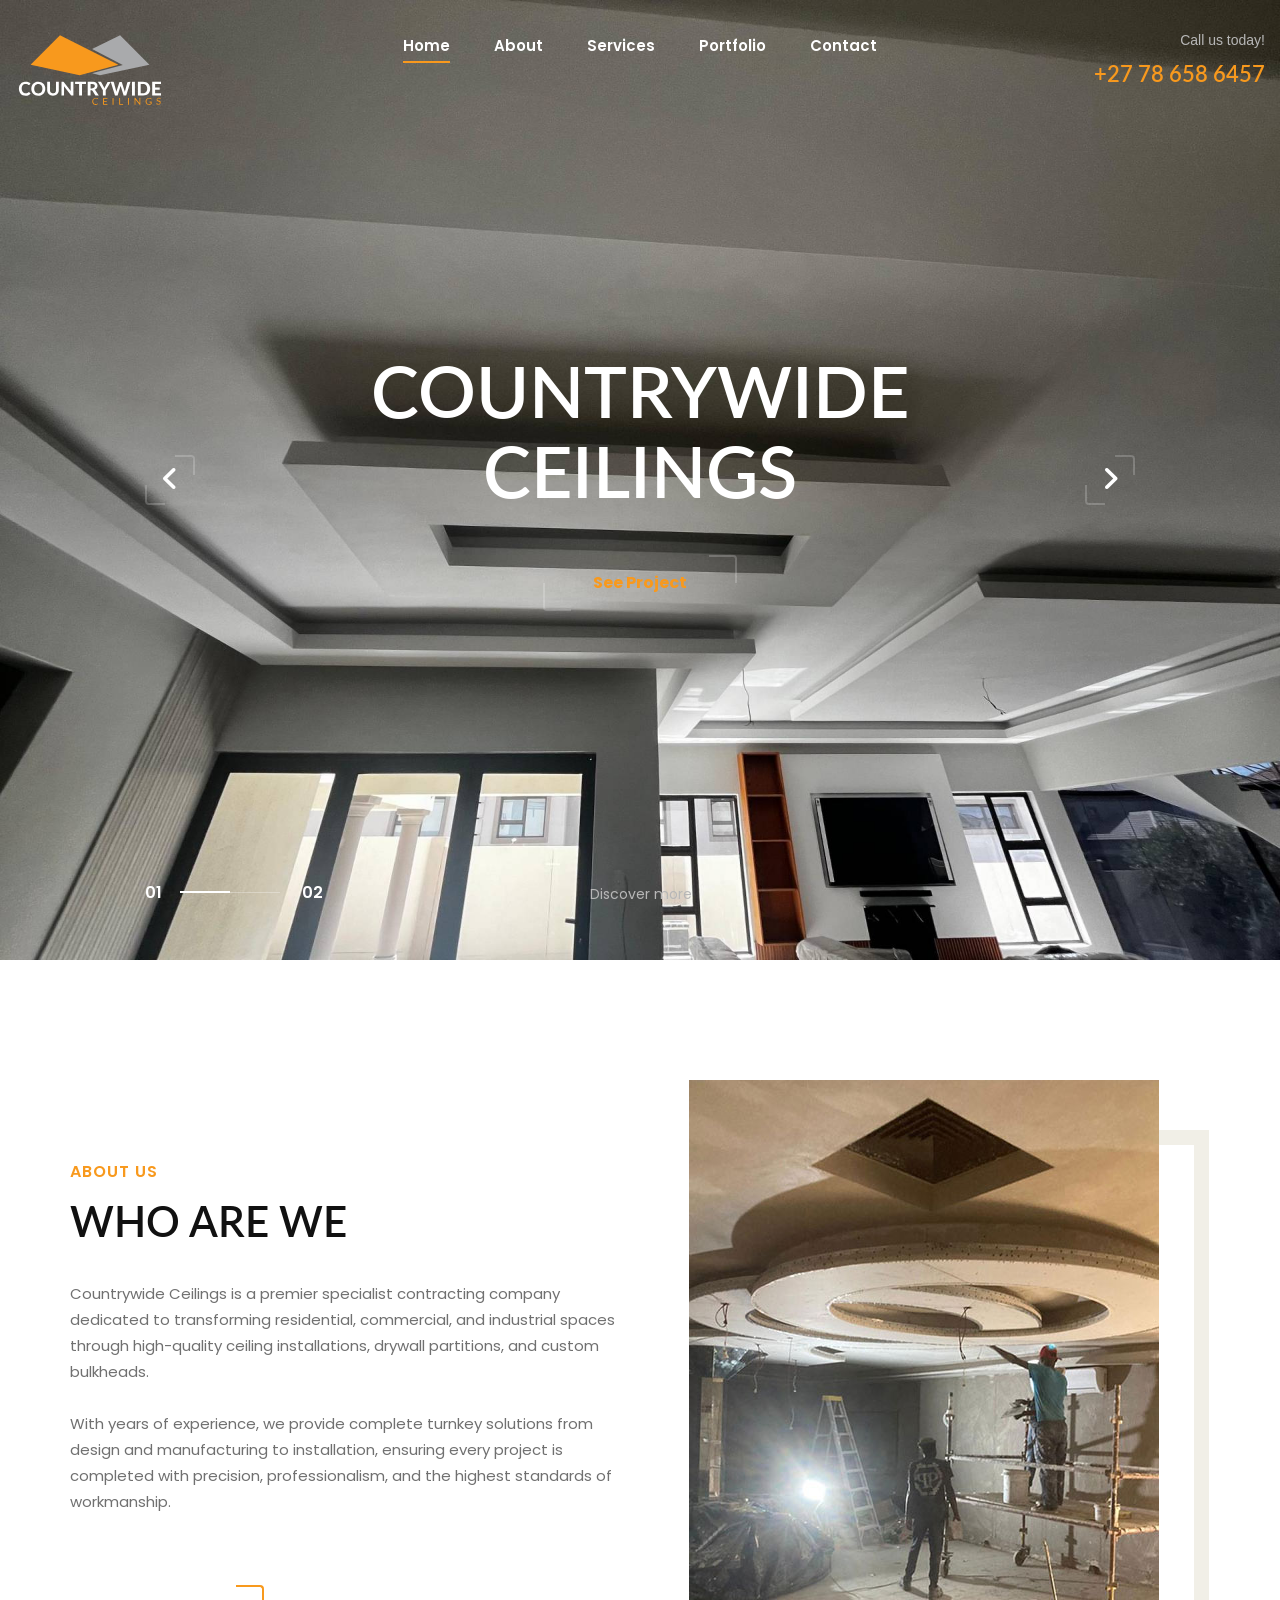
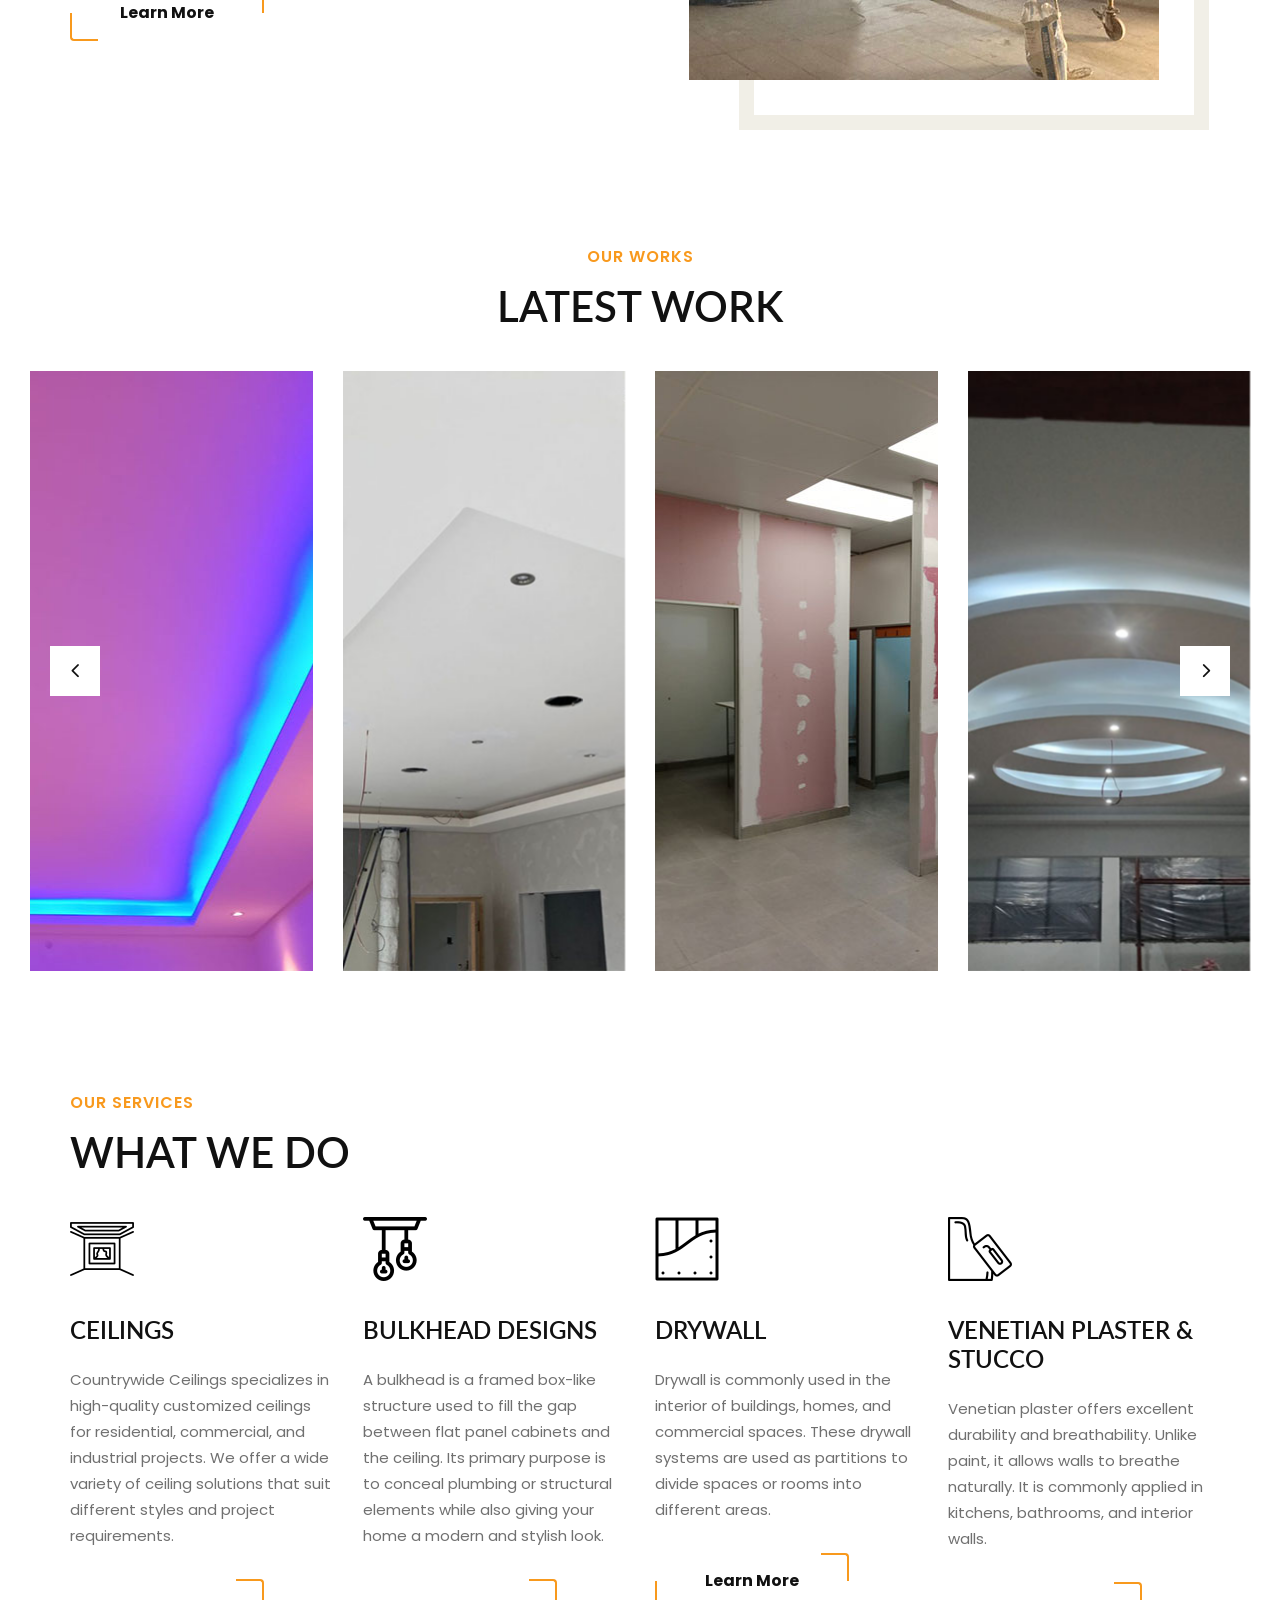
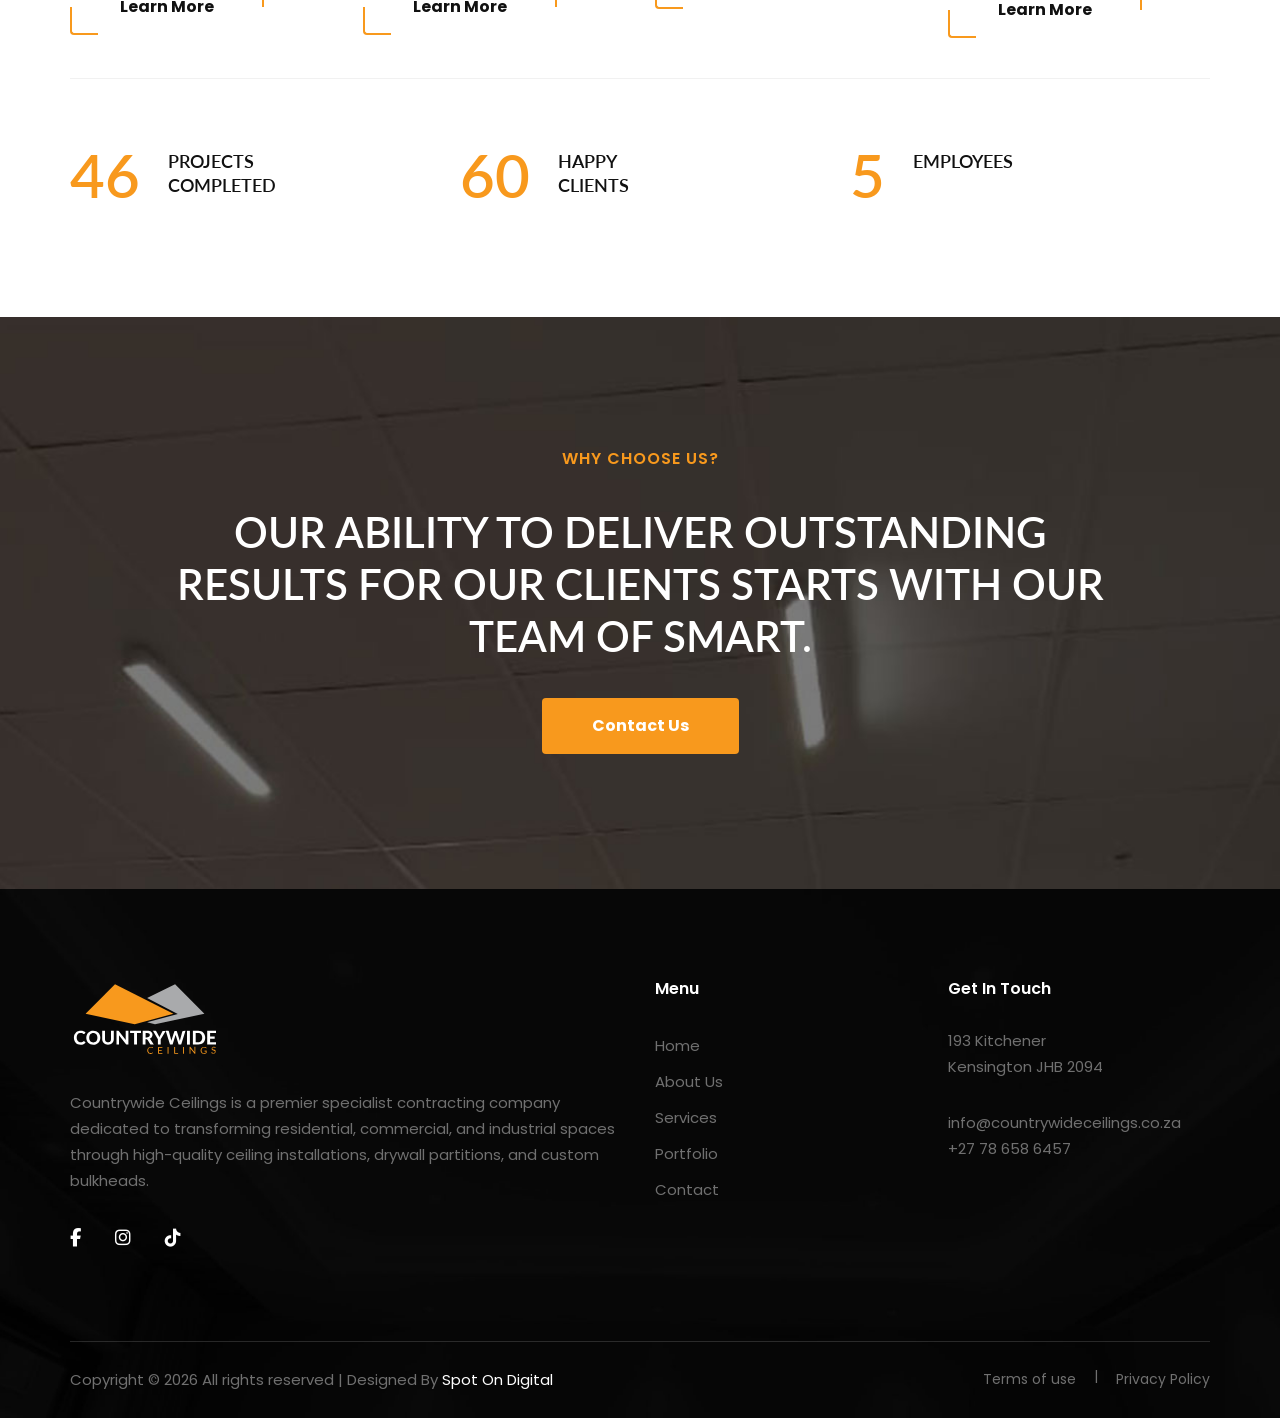
==== index.html @ bb330048 "Add files via upload" ====
<!DOCTYPE html>
<html lang="zxx">

<head>
    <meta charset="UTF-8">
    <meta name="description" content="Countrywide Ceilings">
    <meta name="keywords" content="Ceilingsl">
    <meta name="viewport" content="width=device-width, initial-scale=1.0">
    <meta http-equiv="X-UA-Compatible" content="ie=edge">
    <title>Countrywide Ceilings | Home</title>
    
    <!-- Favicon -->
    <link href="img/favicon.png" rel="icon">

    <!-- Google Font -->
    <link href="https://fonts.googleapis.com/css2?family=Poppins:wght@300;400;500;600;700;800;900&display=swap"
    rel="stylesheet">
    <link href="https://fonts.googleapis.com/css2?family=Lato:wght@300;400;700;900&display=swap" rel="stylesheet">

    <!-- Css Styles -->
    <link rel="stylesheet" href="css/bootstrap.min.css" type="text/css">
    <link rel="stylesheet" href="css/font-awesome.min.css" type="text/css">
    <link rel="stylesheet" href="css/elegant-icons.css" type="text/css">
    <link rel="stylesheet" href="css/owl.carousel.min.css" type="text/css">
    <link rel="stylesheet" href="css/slicknav.min.css" type="text/css">
    <link rel="stylesheet" href="css/slick.css" type="text/css">
    <link rel="stylesheet" href="css/style.css" type="text/css">
    <link rel="stylesheet" href="https://cdnjs.cloudflare.com/ajax/libs/font-awesome/6.5.0/css/all.min.css">
</head>

<body>
    <!-- Page Preloder -->
    <div id="preloder">
        <div class="loader"></div>
    </div>

    <!-- Offcanvas Menu Begin -->
    <div class="offcanvas-menu-overlay"></div>
    <div class="offcanvas-menu-wrapper">
        <div class="offcanvas__logo">
            <a href="#"><img src="img/logo.png" alt=""></a>
        </div>
        <div id="mobile-menu-wrap"></div>
        <div class="offcanvas__widget">
            <span>Call us for any questions</span>
            <h4>+01 123 456 789</h4>
        </div>
    </div>
    <!-- Offcanvas Menu End -->

    <!-- Header Section Begin -->
    <header class="header">
        <div class="container-fluid">
            <div class="row">
                <div class="col-lg-3">
                    <div class="header__logo">
                        <a href="#"><img src="img/logo-white.svg" alt="Logo" style="display:block;width:150px;height:80px;"></a>
                    </div>
                </div>
                <div class="col-lg-6">
                    <nav class="header__menu mobile-menu">
                        <ul>
                            <li class="active"><a href="index.html">Home</a></li> 
                            <li><a href="about.html">About</a></li>
                            <li><a href="services.html">Services</a></li>
                            <li><a href="#">Portfolio</a>
                                <ul class="dropdown">
                                    <li><a href="ceilings.html">Ceilings</a></li>
                                    <li><a href="bulkhead.html">Bulkhead Designs</a></li>
                                    <li><a href="drywall.html">Drywall</a></li>
                                    <li><a href="venetian-paint.html">Venetian Plaster</a></li>
                                </ul>
                            </li>
                            <li><a href="contact.html">Contact</a></li>
                        </ul>
                    </nav>
                </div>
                <div class="col-lg-3">
                    <div class="header__widget">
                        <span>Call us today!</span>
                        <h4>+27 78 658 6457</h4>
                    </div>
                </div>
            </div>
            <div class="canvas__open"><i class="fa fa-bars"></i></div>
        </div>
    </header>
    <!-- Header Section End -->

    <!-- Hero Section Begin -->
    <section class="hero">
        <div class="hero__slider owl-carousel">
            <div class="hero__items set-bg" data-setbg="img/hero/home1.jpg">
                <div class="hero__text">
                    <h2>Countrywide Ceilings</h2>
                    <a href="#" class="primary-btn">See Project</a>
                    <a href="#" class="more_btn">Discover more</a>
                   
                </div>
            </div>
            <div class="hero__items set-bg" data-setbg="img/hero/home2.jpg">
                <div class="hero__text">
                    <h2>high-quality ceiling installations</h2>
                    <a href="#" class="primary-btn">See Project</a>
                    <a href="#" class="more_btn">Discover more</a>
                    
                </div>
            </div>
        </div>
        <div class="slide-num" id="snh-1"></div>
        <div class="slider__progress"><span></span></div>
    </section>
    <!-- Hero Section End -->

    <!-- About Section Begin -->
    <section class="about spad">
        <div class="container">
            <div class="row">
                <div class="col-lg-6">
                    <div class="about__text">
                        <div class="section-title">
                            <span>About Us</span>
                            <h2>who are we</h2>
                        </div>
                        <div class="about__para__text">
                            <p>Countrywide Ceilings is a premier specialist contracting company dedicated to transforming residential, commercial, and industrial spaces through high-quality ceiling installations, drywall partitions, and custom bulkheads.</p>
                            <p>With years of experience, we provide complete turnkey solutions from design and manufacturing to installation, ensuring every project is completed with precision, professionalism, and the highest standards of workmanship.</p>
                        </div>
                        <a href="about.html" class="primary-btn normal-btn">Learn More</a>
                    </div>
                </div>
                <div class="col-lg-6">
                    <div class="about__pic">
                        <div class="about__pic__inner">
                            <img src="img/about-pic.jpg" alt="">
                        </div>
                    </div>
                </div>
            </div>
        </div>
    </section>
    <!-- About Section End -->

    <!-- Project Section Begin -->
    <section class="project">
        <div class="container-fluid">
            <div class="row">
                <div class="col-lg-12 text-center">
                    <div class="section-title">
                        <span>Our works</span>
                        <h2>Latest work</h2>
                    </div>
                </div>
            </div>
            <div class="row">
                <div class="project__slider owl-carousel">
                    <div class="col-lg-3">
                        <div class="project__slider__item set-bg" data-setbg="img/project/project-1.jpg">
                            <div class="project__slider__item__hover">
                               
                                <h5>Ceiling</h5>
                            </div>
                        </div>
                    </div>
                    <div class="col-lg-3">
                        <div class="project__slider__item set-bg" data-setbg="img/project/project-2.jpg">
                            <div class="project__slider__item__hover">
                              
                                <h5>Light Ceiling</h5>
                            </div>
                        </div>
                    </div>
                    <div class="col-lg-3">
                        <div class="project__slider__item set-bg" data-setbg="img/project/project-3.jpg">
                            <div class="project__slider__item__hover">
                              
                                <h5>Drywall</h5>
                            </div>
                        </div>
                    </div>
                    <div class="col-lg-3">
                        <div class="project__slider__item set-bg" data-setbg="img/project/project-4.jpg">
                            <div class="project__slider__item__hover">
                               
                                <h5>Bulkhead Designs</h5>
                            </div>
                        </div>
                    </div>
                    <div class="col-lg-3">
                        <div class="project__slider__item set-bg" data-setbg="img/project/project-5.jpg">
                            <div class="project__slider__item__hover">
                           
                                <h5>Venetian Plaster & Stucco</h5>
                            </div>
                        </div>
                    </div>
                    <div class="col-lg-3">
                        <div class="project__slider__item set-bg" data-setbg="img/project/project-6.jpg">
                            <div class="project__slider__item__hover">
                           
                                <h5>Ceilings</h5>
                            </div>
                        </div>
                    </div>
                    <div class="col-lg-3">
                        <div class="project__slider__item set-bg" data-setbg="img/project/project-7.jpg">
                            <div class="project__slider__item__hover">
                           
                                <h5>Ceilings</h5>
                            </div>
                        </div>
                    </div>
                    <div class="col-lg-3">
                        <div class="project__slider__item set-bg" data-setbg="img/project/project-8.jpg">
                            <div class="project__slider__item__hover">
                           
                                <h5>Ceilings</h5>
                            </div>
                        </div>
                    </div>
                </div>
            </div>
        </div>
    </section>
    <!-- Project Section End -->

    <!-- Services Section Begin -->
    <section class="services spad">
        <div class="container">
            <div class="row">
                <div class="col-lg-12">
                    <div class="section-title">
                        <span>Our Services</span>
                        <h2>What we do</h2>
                    </div>
                </div>
            </div>
            <div class="row">
                <div class="col-lg-3 col-md-6 col-sm-6">
                    <div class="services__item">
                        <img src="img/services/ceiling.png" alt="">
                        <h4>Ceilings</h4>
                        <p>Countrywide Ceilings specializes in high-quality customized ceilings for residential, commercial, and industrial projects. We offer a wide variety of ceiling solutions that suit different styles and project requirements.</p>
                    </div><a href="services.html" class="primary-btn normal-btn">Learn More</a>
                </div>
                <div class="col-lg-3 col-md-6 col-sm-6">
                    <div class="services__item">
                        <img src="img/services/bulbs.png" alt="">
                        <h4>Bulkhead Designs</h4>
                        <p>A bulkhead is a framed box-like structure used to fill the gap between flat panel cabinets and the ceiling. Its primary purpose is to conceal plumbing or structural elements while also giving your home a modern and stylish look.</p>
                    </div><a href="services.html" class="primary-btn normal-btn">Learn More</a>
                </div>
                <div class="col-lg-3 col-md-6 col-sm-6">
                    <div class="services__item">
                        <img src="img/services/drywall.png" alt="">
                        <h4>Drywall</h4>
                        <p>Drywall is commonly used in the interior of buildings, homes, and commercial spaces. These drywall systems are used as partitions to divide spaces or rooms into different areas.</p>
                    </div><a href="services.html" class="primary-btn normal-btn">Learn More</a>
                </div>
                <div class="col-lg-3 col-md-6 col-sm-6">
                    <div class="services__item">
                        <img src="img/services/plastering.png" alt="">
                        <h4>Venetian Plaster & Stucco</h4>
                        <p>Venetian plaster offers excellent durability and breathability. Unlike paint, it allows walls to breathe naturally. It is commonly applied in kitchens, bathrooms, and interior walls.</p>
                    </div><a href="services.html" class="primary-btn normal-btn">Learn More</a>
                </div>
            </div>
            
            
            <div class="counter__content">
                <div class="row">
                    <div class="col-lg-4 col-md-6 col-sm-6">
                        <div class="counter__item">
                            <div class="counter__item__number">
                                <h2 class="count">100</h2>
                            </div>
                            <div class="counter__item__text">
                                <h5>Projects<br /> Completed</h5>
                            </div>
                        </div>
                    </div>
                    <div class="col-lg-4 col-md-6 col-sm-6">
                        <div class="counter__item">
                            <div class="counter__item__number">
                                <h2 class="count">130</h2>
                            </div>
                            <div class="counter__item__text">
                                <h5>Happy<br /> Clients</h5>
                            </div>
                        </div>
                    </div>
                    <div class="col-lg-4 col-md-6 col-sm-6">
                        <div class="counter__item">
                            <div class="counter__item__number">
                                <h2 class="count">10</h2>
                            </div>
                            <div class="counter__item__text">
                                <h5>Employees</h5>
                            </div>
                        </div>
                    </div>
                  
                </div>
            </div>
        </div>
    </section>
    <!-- Services Section End -->

  

   

    <!-- Call To Action Section Begin -->
    <section class="callto spad set-bg" data-setbg="img/call-bg.jpg">
        <div class="container">
            <div class="row d-flex justify-content-center">
                <div class="col-lg-10 text-center">
                    <div class="callto__text">
                        <span>Why choose us?</span>
                        <h2>Our Ability To Deliver Outstanding Results For Our Clients Starts With Our Team Of Smart.
                        </h2>
                        <a href="contact.html" class="primary-btn">Contact Us</a>
                    </div>
                </div>
            </div>
        </div>
    </section>
    <!-- Call To Action Section End -->

   

    <!-- Footer Section Begin -->
    <footer class="footer set-bg" data-setbg="img/footer-bg.jpg">
        <div class="container">
            
            <div class="row">
                <div class="col-md-6">
                    <div class="footer__about">
                        <div class="footer__logo">
                            <a href="#"><img src="img/logo-white.svg" alt="Logo" style="display:block;width:150px;height:80px;"></a>
                        </div>
                        <p>Countrywide Ceilings is a premier specialist contracting company dedicated to transforming residential, commercial, and industrial spaces through high-quality ceiling installations, drywall partitions, and custom bulkheads.</p>
                        
                        <div class="footer__social">
                        <a href="#"><i class="fab fa-facebook-f"></i></a>
                        <a href="#"><i class="fab fa-instagram"></i></a>
                        <a href="#"><i class="fab fa-tiktok"></i></a>
                    </div>
                    </div>
                </div>
                <div class="col-md-3">
                    <div class="footer__widget">
                        <h6>Menu</h6>
                        <ul><li><a href="#">Home</a></li>
                            <li><a href="#">About Us</a></li>
                            <li><a href="#">Services</a></li>
                            <li><a href="#">Portfolio</a></li>
                            <li><a href="#">Contact</a></li>
                            
                        </ul>
                    </div>
                </div>
                
                <div class="col-md-3">
                    <div class="footer__address">
                        <h6>Get In Touch</h6>
                        <p>193 Kitchener  <br />Kensington JHB 2094</p>
                        <ul>
                            <li>info@countrywideceilings.co.za</li>
                            <li>+27 78 658 6457</li>
                        </ul>
                    </div>
                </div>
            </div>
            <div class="copyright">
                <div class="row">
                    <div class="col-lg-8 col-md-7">
                        <div class="copyright__text">
                            <p>Copyright © <script>
                                document.write(new Date().getFullYear());
                            </script> All rights reserved | Designed By <a href="https://spotondigital.co.za"
                            target="_blank">Spot On Digital</a>
                        </p>
                    </div>
                </div>
                <div class="col-lg-4 col-md-5">
                    <div class="copyright__widget">
                        <a href="#">Terms of use</a>
                        <a href="#">Privacy Policy</a>
                    </div>
                </div>
            </div>
        </div>
    </div>
</footer>
<!-- Footer Section End -->

<!-- Js Plugins -->
<script src="js/jquery-3.3.1.min.js"></script>
<script src="js/bootstrap.min.js"></script>
<script src="js/jquery.slicknav.js"></script>
<script src="js/owl.carousel.min.js"></script>
<script src="js/slick.min.js"></script>
<script src="js/main.js"></script>
</body>

</html>
---- css/elegant-icons.css ----
@font-face {
	font-family: 'ElegantIcons';
	src:url('../fonts/ElegantIcons.eot');
	src:url('../fonts/ElegantIcons.eot?#iefix') format('embedded-opentype'),
		url('../fonts/ElegantIcons.woff') format('woff'),
		url('../fonts/ElegantIcons.ttf') format('truetype'),
		url('../fonts/ElegantIcons.svg#ElegantIcons') format('svg');
	font-weight: normal;
	font-style: normal;
}

/* Use the following CSS code if you want to use data attributes for inserting your icons */
[data-icon]:before {
	font-family: 'ElegantIcons';
	content: attr(data-icon);
	speak: none;
	font-weight: normal;
	font-variant: normal;
	text-transform: none;
	line-height: 1;
	-webkit-font-smoothing: antialiased;
	-moz-osx-font-smoothing: grayscale;
}

/* Use the following CSS code if you want to have a class per icon */
/*
Instead of a list of all class selectors,
you can use the generic selector below, but it's slower:
[class*="your-class-prefix"] {
*/
.arrow_up, .arrow_down, .arrow_left, .arrow_right, .arrow_left-up, .arrow_right-up, .arrow_right-down, .arrow_left-down, .arrow-up-down, .arrow_up-down_alt, .arrow_left-right_alt, .arrow_left-right, .arrow_expand_alt2, .arrow_expand_alt, .arrow_condense, .arrow_expand, .arrow_move, .arrow_carrot-up, .arrow_carrot-down, .arrow_carrot-left, .arrow_carrot-right, .arrow_carrot-2up, .arrow_carrot-2down, .arrow_carrot-2left, .arrow_carrot-2right, .arrow_carrot-up_alt2, .arrow_carrot-down_alt2, .arrow_carrot-left_alt2, .arrow_carrot-right_alt2, .arrow_carrot-2up_alt2, .arrow_carrot-2down_alt2, .arrow_carrot-2left_alt2, .arrow_carrot-2right_alt2, .arrow_triangle-up, .arrow_triangle-down, .arrow_triangle-left, .arrow_triangle-right, .arrow_triangle-up_alt2, .arrow_triangle-down_alt2, .arrow_triangle-left_alt2, .arrow_triangle-right_alt2, .arrow_back, .icon_minus-06, .icon_plus, .icon_close, .icon_check, .icon_minus_alt2, .icon_plus_alt2, .icon_close_alt2, .icon_check_alt2, .icon_zoom-out_alt, .icon_zoom-in_alt, .icon_search, .icon_box-empty, .icon_box-selected, .icon_minus-box, .icon_plus-box, .icon_box-checked, .icon_circle-empty, .icon_circle-slelected, .icon_stop_alt2, .icon_stop, .icon_pause_alt2, .icon_pause, .icon_menu, .icon_menu-square_alt2, .icon_menu-circle_alt2, .icon_ul, .icon_ol, .icon_adjust-horiz, .icon_adjust-vert, .icon_document_alt, .icon_documents_alt, .icon_pencil, .icon_pencil-edit_alt, .icon_pencil-edit, .icon_folder-alt, .icon_folder-open_alt, .icon_folder-add_alt, .icon_info_alt, .icon_error-oct_alt, .icon_error-circle_alt, .icon_error-triangle_alt, .icon_question_alt2, .icon_question, .icon_comment_alt, .icon_chat_alt, .icon_vol-mute_alt, .icon_volume-low_alt, .icon_volume-high_alt, .icon_quotations, .icon_quotations_alt2, .icon_clock_alt, .icon_lock_alt, .icon_lock-open_alt, .icon_key_alt, .icon_cloud_alt, .icon_cloud-upload_alt, .icon_cloud-download_alt, .icon_image, .icon_images, .icon_lightbulb_alt, .icon_gift_alt, .icon_house_alt, .icon_genius, .icon_mobile, .icon_tablet, .icon_laptop, .icon_desktop, .icon_camera_alt, .icon_mail_alt, .icon_cone_alt, .icon_ribbon_alt, .icon_bag_alt, .icon_creditcard, .icon_cart_alt, .icon_paperclip, .icon_tag_alt, .icon_tags_alt, .icon_trash_alt, .icon_cursor_alt, .icon_mic_alt, .icon_compass_alt, .icon_pin_alt, .icon_pushpin_alt, .icon_map_alt, .icon_drawer_alt, .icon_toolbox_alt, .icon_book_alt, .icon_calendar, .icon_film, .icon_table, .icon_contacts_alt, .icon_headphones, .icon_lifesaver, .icon_piechart, .icon_refresh, .icon_link_alt, .icon_link, .icon_loading, .icon_blocked, .icon_archive_alt, .icon_heart_alt, .icon_star_alt, .icon_star-half_alt, .icon_star, .icon_star-half, .icon_tools, .icon_tool, .icon_cog, .icon_cogs, .arrow_up_alt, .arrow_down_alt, .arrow_left_alt, .arrow_right_alt, .arrow_left-up_alt, .arrow_right-up_alt, .arrow_right-down_alt, .arrow_left-down_alt, .arrow_condense_alt, .arrow_expand_alt3, .arrow_carrot_up_alt, .arrow_carrot-down_alt, .arrow_carrot-left_alt, .arrow_carrot-right_alt, .arrow_carrot-2up_alt, .arrow_carrot-2dwnn_alt, .arrow_carrot-2left_alt, .arrow_carrot-2right_alt, .arrow_triangle-up_alt, .arrow_triangle-down_alt, .arrow_triangle-left_alt, .arrow_triangle-right_alt, .icon_minus_alt, .icon_plus_alt, .icon_close_alt, .icon_check_alt, .icon_zoom-out, .icon_zoom-in, .icon_stop_alt, .icon_menu-square_alt, .icon_menu-circle_alt, .icon_document, .icon_documents, .icon_pencil_alt, .icon_folder, .icon_folder-open, .icon_folder-add, .icon_folder_upload, .icon_folder_download, .icon_info, .icon_error-circle, .icon_error-oct, .icon_error-triangle, .icon_question_alt, .icon_comment, .icon_chat, .icon_vol-mute, .icon_volume-low, .icon_volume-high, .icon_quotations_alt, .icon_clock, .icon_lock, .icon_lock-open, .icon_key, .icon_cloud, .icon_cloud-upload, .icon_cloud-download, .icon_lightbulb, .icon_gift, .icon_house, .icon_camera, .icon_mail, .icon_cone, .icon_ribbon, .icon_bag, .icon_cart, .icon_tag, .icon_tags, .icon_trash, .icon_cursor, .icon_mic, .icon_compass, .icon_pin, .icon_pushpin, .icon_map, .icon_drawer, .icon_toolbox, .icon_book, .icon_contacts, .icon_archive, .icon_heart, .icon_profile, .icon_group, .icon_grid-2x2, .icon_grid-3x3, .icon_music, .icon_pause_alt, .icon_phone, .icon_upload, .icon_download, .social_facebook, .social_twitter, .social_pinterest, .social_googleplus, .social_tumblr, .social_tumbleupon, .social_wordpress, .social_instagram, .social_dribbble, .social_vimeo, .social_linkedin, .social_rss, .social_deviantart, .social_share, .social_myspace, .social_skype, .social_youtube, .social_picassa, .social_googledrive, .social_flickr, .social_blogger, .social_spotify, .social_delicious, .social_facebook_circle, .social_twitter_circle, .social_pinterest_circle, .social_googleplus_circle, .social_tumblr_circle, .social_stumbleupon_circle, .social_wordpress_circle, .social_instagram_circle, .social_dribbble_circle, .social_vimeo_circle, .social_linkedin_circle, .social_rss_circle, .social_deviantart_circle, .social_share_circle, .social_myspace_circle, .social_skype_circle, .social_youtube_circle, .social_picassa_circle, .social_googledrive_alt2, .social_flickr_circle, .social_blogger_circle, .social_spotify_circle, .social_delicious_circle, .social_facebook_square, .social_twitter_square, .social_pinterest_square, .social_googleplus_square, .social_tumblr_square, .social_stumbleupon_square, .social_wordpress_square, .social_instagram_square, .social_dribbble_square, .social_vimeo_square, .social_linkedin_square, .social_rss_square, .social_deviantart_square, .social_share_square, .social_myspace_square, .social_skype_square, .social_youtube_square, .social_picassa_square, .social_googledrive_square, .social_flickr_square, .social_blogger_square, .social_spotify_square, .social_delicious_square, .icon_printer, .icon_calulator, .icon_building, .icon_floppy, .icon_drive, .icon_search-2, .icon_id, .icon_id-2, .icon_puzzle, .icon_like, .icon_dislike, .icon_mug, .icon_currency, .icon_wallet, .icon_pens, .icon_easel, .icon_flowchart, .icon_datareport, .icon_briefcase, .icon_shield, .icon_percent, .icon_globe, .icon_globe-2, .icon_target, .icon_hourglass, .icon_balance, .icon_rook, .icon_printer-alt, .icon_calculator_alt, .icon_building_alt, .icon_floppy_alt, .icon_drive_alt, .icon_search_alt, .icon_id_alt, .icon_id-2_alt, .icon_puzzle_alt, .icon_like_alt, .icon_dislike_alt, .icon_mug_alt, .icon_currency_alt, .icon_wallet_alt, .icon_pens_alt, .icon_easel_alt, .icon_flowchart_alt, .icon_datareport_alt, .icon_briefcase_alt, .icon_shield_alt, .icon_percent_alt, .icon_globe_alt, .icon_clipboard {
	font-family: 'ElegantIcons';
	speak: none;
	font-style: normal;
	font-weight: normal;
	font-variant: normal;
	text-transform: none;
	line-height: 1;
	-webkit-font-smoothing: antialiased;
}
.arrow_up:before {
	content: "\21";
}
.arrow_down:before {
	content: "\22";
}
.arrow_left:before {
	content: "\23";
}
.arrow_right:before {
	content: "\24";
}
.arrow_left-up:before {
	content: "\25";
}
.arrow_right-up:before {
	content: "\26";
}
.arrow_right-down:before {
	content: "\27";
}
.arrow_left-down:before {
	content: "\28";
}
.arrow-up-down:before {
	content: "\29";
}
.arrow_up-down_alt:before {
	content: "\2a";
}
.arrow_left-right_alt:before {
	content: "\2b";
}
.arrow_left-right:before {
	content: "\2c";
}
.arrow_expand_alt2:before {
	content: "\2d";
}
.arrow_expand_alt:before {
	content: "\2e";
}
.arrow_condense:before {
	content: "\2f";
}
.arrow_expand:before {
	content: "\30";
}
.arrow_move:before {
	content: "\31";
}
.arrow_carrot-up:before {
	content: "\32";
}
.arrow_carrot-down:before {
	content: "\33";
}
.arrow_carrot-left:before {
	content: "\34";
}
.arrow_carrot-right:before {
	content: "\35";
}
.arrow_carrot-2up:before {
	content: "\36";
}
.arrow_carrot-2down:before {
	content: "\37";
}
.arrow_carrot-2left:before {
	content: "\38";
}
.arrow_carrot-2right:before {
	content: "\39";
}
.arrow_carrot-up_alt2:before {
	content: "\3a";
}
.arrow_carrot-down_alt2:before {
	content: "\3b";
}
.arrow_carrot-left_alt2:before {
	content: "\3c";
}
.arrow_carrot-right_alt2:before {
	content: "\3d";
}
.arrow_carrot-2up_alt2:before {
	content: "\3e";
}
.arrow_carrot-2down_alt2:before {
	content: "\3f";
}
.arrow_carrot-2left_alt2:before {
	content: "\40";
}
.arrow_carrot-2right_alt2:before {
	content: "\41";
}
.arrow_triangle-up:before {
	content: "\42";
}
.arrow_triangle-down:before {
	content: "\43";
}
.arrow_triangle-left:before {
	content: "\44";
}
.arrow_triangle-right:before {
	content: "\45";
}
.arrow_triangle-up_alt2:before {
	content: "\46";
}
.arrow_triangle-down_alt2:before {
	content: "\47";
}
.arrow_triangle-left_alt2:before {
	content: "\48";
}
.arrow_triangle-right_alt2:before {
	content: "\49";
}
.arrow_back:before {
	content: "\4a";
}
.icon_minus-06:before {
	content: "\4b";
}
.icon_plus:before {
	content: "\4c";
}
.icon_close:before {
	content: "\4d";
}
.icon_check:before {
	content: "\4e";
}
.icon_minus_alt2:before {
	content: "\4f";
}
.icon_plus_alt2:before {
	content: "\50";
}
.icon_close_alt2:before {
	content: "\51";
}
.icon_check_alt2:before {
	content: "\52";
}
.icon_zoom-out_alt:before {
	content: "\53";
}
.icon_zoom-in_alt:before {
	content: "\54";
}
.icon_search:before {
	content: "\55";
}
.icon_box-empty:before {
	content: "\56";
}
.icon_box-selected:before {
	content: "\57";
}
.icon_minus-box:before {
	content: "\58";
}
.icon_plus-box:before {
	content: "\59";
}
.icon_box-checked:before {
	content: "\5a";
}
.icon_circle-empty:before {
	content: "\5b";
}
.icon_circle-slelected:before {
	content: "\5c";
}
.icon_stop_alt2:before {
	content: "\5d";
}
.icon_stop:before {
	content: "\5e";
}
.icon_pause_alt2:before {
	content: "\5f";
}
.icon_pause:before {
	content: "\60";
}
.icon_menu:before {
	content: "\61";
}
.icon_menu-square_alt2:before {
	content: "\62";
}
.icon_menu-circle_alt2:before {
	content: "\63";
}
.icon_ul:before {
	content: "\64";
}
.icon_ol:before {
	content: "\65";
}
.icon_adjust-horiz:before {
	content: "\66";
}
.icon_adjust-vert:before {
	content: "\67";
}
.icon_document_alt:before {
	content: "\68";
}
.icon_documents_alt:before {
	content: "\69";
}
.icon_pencil:before {
	content: "\6a";
}
.icon_pencil-edit_alt:before {
	content: "\6b";
}
.icon_pencil-edit:before {
	content: "\6c";
}
.icon_folder-alt:before {
	content: "\6d";
}
.icon_folder-open_alt:before {
	content: "\6e";
}
.icon_folder-add_alt:before {
	content: "\6f";
}
.icon_info_alt:before {
	content: "\70";
}
.icon_error-oct_alt:before {
	content: "\71";
}
.icon_error-circle_alt:before {
	content: "\72";
}
.icon_error-triangle_alt:before {
	content: "\73";
}
.icon_question_alt2:before {
	content: "\74";
}
.icon_question:before {
	content: "\75";
}
.icon_comment_alt:before {
	content: "\76";
}
.icon_chat_alt:before {
	content: "\77";
}
.icon_vol-mute_alt:before {
	content: "\78";
}
.icon_volume-low_alt:before {
	content: "\79";
}
.icon_volume-high_alt:before {
	content: "\7a";
}
.icon_quotations:before {
	content: "\7b";
}
.icon_quotations_alt2:before {
	content: "\7c";
}
.icon_clock_alt:before {
	content: "\7d";
}
.icon_lock_alt:before {
	content: "\7e";
}
.icon_lock-open_alt:before {
	content: "\e000";
}
.icon_key_alt:before {
	content: "\e001";
}
.icon_cloud_alt:before {
	content: "\e002";
}
.icon_cloud-upload_alt:before {
	content: "\e003";
}
.icon_cloud-download_alt:before {
	content: "\e004";
}
.icon_image:before {
	content: "\e005";
}
.icon_images:before {
	content: "\e006";
}
.icon_lightbulb_alt:before {
	content: "\e007";
}
.icon_gift_alt:before {
	content: "\e008";
}
.icon_house_alt:before {
	content: "\e009";
}
.icon_genius:before {
	content: "\e00a";
}
.icon_mobile:before {
	content: "\e00b";
}
.icon_tablet:before {
	content: "\e00c";
}
.icon_laptop:before {
	content: "\e00d";
}
.icon_desktop:before {
	content: "\e00e";
}
.icon_camera_alt:before {
	content: "\e00f";
}
.icon_mail_alt:before {
	content: "\e010";
}
.icon_cone_alt:before {
	content: "\e011";
}
.icon_ribbon_alt:before {
	content: "\e012";
}
.icon_bag_alt:before {
	content: "\e013";
}
.icon_creditcard:before {
	content: "\e014";
}
.icon_cart_alt:before {
	content: "\e015";
}
.icon_paperclip:before {
	content: "\e016";
}
.icon_tag_alt:before {
	content: "\e017";
}
.icon_tags_alt:before {
	content: "\e018";
}
.icon_trash_alt:before {
	content: "\e019";
}
.icon_cursor_alt:before {
	content: "\e01a";
}
.icon_mic_alt:before {
	content: "\e01b";
}
.icon_compass_alt:before {
	content: "\e01c";
}
.icon_pin_alt:before {
	content: "\e01d";
}
.icon_pushpin_alt:before {
	content: "\e01e";
}
.icon_map_alt:before {
	content: "\e01f";
}
.icon_drawer_alt:before {
	content: "\e020";
}
.icon_toolbox_alt:before {
	content: "\e021";
}
.icon_book_alt:before {
	content: "\e022";
}
.icon_calendar:before {
	content: "\e023";
}
.icon_film:before {
	content: "\e024";
}
.icon_table:before {
	content: "\e025";
}
.icon_contacts_alt:before {
	content: "\e026";
}
.icon_headphones:before {
	content: "\e027";
}
.icon_lifesaver:before {
	content: "\e028";
}
.icon_piechart:before {
	content: "\e029";
}
.icon_refresh:before {
	content: "\e02a";
}
.icon_link_alt:before {
	content: "\e02b";
}
.icon_link:before {
	content: "\e02c";
}
.icon_loading:before {
	content: "\e02d";
}
.icon_blocked:before {
	content: "\e02e";
}
.icon_archive_alt:before {
	content: "\e02f";
}
.icon_heart_alt:before {
	content: "\e030";
}
.icon_star_alt:before {
	content: "\e031";
}
.icon_star-half_alt:before {
	content: "\e032";
}
.icon_star:before {
	content: "\e033";
}
.icon_star-half:before {
	content: "\e034";
}
.icon_tools:before {
	content: "\e035";
}
.icon_tool:before {
	content: "\e036";
}
.icon_cog:before {
	content: "\e037";
}
.icon_cogs:before {
	content: "\e038";
}
.arrow_up_alt:before {
	content: "\e039";
}
.arrow_down_alt:before {
	content: "\e03a";
}
.arrow_left_alt:before {
	content: "\e03b";
}
.arrow_right_alt:before {
	content: "\e03c";
}
.arrow_left-up_alt:before {
	content: "\e03d";
}
.arrow_right-up_alt:before {
	content: "\e03e";
}
.arrow_right-down_alt:before {
	content: "\e03f";
}
.arrow_left-down_alt:before {
	content: "\e040";
}
.arrow_condense_alt:before {
	content: "\e041";
}
.arrow_expand_alt3:before {
	content: "\e042";
}
.arrow_carrot_up_alt:before {
	content: "\e043";
}
.arrow_carrot-down_alt:before {
	content: "\e044";
}
.arrow_carrot-left_alt:before {
	content: "\e045";
}
.arrow_carrot-right_alt:before {
	content: "\e046";
}
.arrow_carrot-2up_alt:before {
	content: "\e047";
}
.arrow_carrot-2dwnn_alt:before {
	content: "\e048";
}
.arrow_carrot-2left_alt:before {
	content: "\e049";
}
.arrow_carrot-2right_alt:before {
	content: "\e04a";
}
.arrow_triangle-up_alt:before {
	content: "\e04b";
}
.arrow_triangle-down_alt:before {
	content: "\e04c";
}
.arrow_triangle-left_alt:before {
	content: "\e04d";
}
.arrow_triangle-right_alt:before {
	content: "\e04e";
}
.icon_minus_alt:before {
	content: "\e04f";
}
.icon_plus_alt:before {
	content: "\e050";
}
.icon_close_alt:before {
	content: "\e051";
}
.icon_check_alt:before {
	content: "\e052";
}
.icon_zoom-out:before {
	content: "\e053";
}
.icon_zoom-in:before {
	content: "\e054";
}
.icon_stop_alt:before {
	content: "\e055";
}
.icon_menu-square_alt:before {
	content: "\e056";
}
.icon_menu-circle_alt:before {
	content: "\e057";
}
.icon_document:before {
	content: "\e058";
}
.icon_documents:before {
	content: "\e059";
}
.icon_pencil_alt:before {
	content: "\e05a";
}
.icon_folder:before {
	content: "\e05b";
}
.icon_folder-open:before {
	content: "\e05c";
}
.icon_folder-add:before {
	content: "\e05d";
}
.icon_folder_upload:before {
	content: "\e05e";
}
.icon_folder_download:before {
	content: "\e05f";
}
.icon_info:before {
	content: "\e060";
}
.icon_error-circle:before {
	content: "\e061";
}
.icon_error-oct:before {
	content: "\e062";
}
.icon_error-triangle:before {
	content: "\e063";
}
.icon_question_alt:before {
	content: "\e064";
}
.icon_comment:before {
	content: "\e065";
}
.icon_chat:before {
	content: "\e066";
}
.icon_vol-mute:before {
	content: "\e067";
}
.icon_volume-low:before {
	content: "\e068";
}
.icon_volume-high:before {
	content: "\e069";
}
.icon_quotations_alt:before {
	content: "\e06a";
}
.icon_clock:before {
	content: "\e06b";
}
.icon_lock:before {
	content: "\e06c";
}
.icon_lock-open:before {
	content: "\e06d";
}
.icon_key:before {
	content: "\e06e";
}
.icon_cloud:before {
	content: "\e06f";
}
.icon_cloud-upload:before {
	content: "\e070";
}
.icon_cloud-download:before {
	content: "\e071";
}
.icon_lightbulb:before {
	content: "\e072";
}
.icon_gift:before {
	content: "\e073";
}
.icon_house:before {
	content: "\e074";
}
.icon_camera:before {
	content: "\e075";
}
.icon_mail:before {
	content: "\e076";
}
.icon_cone:before {
	content: "\e077";
}
.icon_ribbon:before {
	content: "\e078";
}
.icon_bag:before {
	content: "\e079";
}
.icon_cart:before {
	content: "\e07a";
}
.icon_tag:before {
	content: "\e07b";
}
.icon_tags:before {
	content: "\e07c";
}
.icon_trash:before {
	content: "\e07d";
}
.icon_cursor:before {
	content: "\e07e";
}
.icon_mic:before {
	content: "\e07f";
}
.icon_compass:before {
	content: "\e080";
}
.icon_pin:before {
	content: "\e081";
}
.icon_pushpin:before {
	content: "\e082";
}
.icon_map:before {
	content: "\e083";
}
.icon_drawer:before {
	content: "\e084";
}
.icon_toolbox:before {
	content: "\e085";
}
.icon_book:before {
	content: "\e086";
}
.icon_contacts:before {
	content: "\e087";
}
.icon_archive:before {
	content: "\e088";
}
.icon_heart:before {
	content: "\e089";
}
.icon_profile:before {
	content: "\e08a";
}
.icon_group:before {
	content: "\e08b";
}
.icon_grid-2x2:before {
	content: "\e08c";
}
.icon_grid-3x3:before {
	content: "\e08d";
}
.icon_music:before {
	content: "\e08e";
}
.icon_pause_alt:before {
	content: "\e08f";
}
.icon_phone:before {
	content: "\e090";
}
.icon_upload:before {
	content: "\e091";
}
.icon_download:before {
	content: "\e092";
}
.social_facebook:before {
	content: "\e093";
}
.social_twitter:before {
	content: "\e094";
}
.social_pinterest:before {
	content: "\e095";
}
.social_googleplus:before {
	content: "\e096";
}
.social_tumblr:before {
	content: "\e097";
}
.social_tumbleupon:before {
	content: "\e098";
}
.social_wordpress:before {
	content: "\e099";
}
.social_instagram:before {
	content: "\e09a";
}
.social_dribbble:before {
	content: "\e09b";
}
.social_vimeo:before {
	content: "\e09c";
}
.social_linkedin:before {
	content: "\e09d";
}
.social_rss:before {
	content: "\e09e";
}
.social_deviantart:before {
	content: "\e09f";
}
.social_share:before {
	content: "\e0a0";
}
.social_myspace:before {
	content: "\e0a1";
}
.social_skype:before {
	content: "\e0a2";
}
.social_youtube:before {
	content: "\e0a3";
}
.social_picassa:before {
	content: "\e0a4";
}
.social_googledrive:before {
	content: "\e0a5";
}
.social_flickr:before {
	content: "\e0a6";
}
.social_blogger:before {
	content: "\e0a7";
}
.social_spotify:before {
	content: "\e0a8";
}
.social_delicious:before {
	content: "\e0a9";
}
.social_facebook_circle:before {
	content: "\e0aa";
}
.social_twitter_circle:before {
	content: "\e0ab";
}
.social_pinterest_circle:before {
	content: "\e0ac";
}
.social_googleplus_circle:before {
	content: "\e0ad";
}
.social_tumblr_circle:before {
	content: "\e0ae";
}
.social_stumbleupon_circle:before {
	content: "\e0af";
}
.social_wordpress_circle:before {
	content: "\e0b0";
}
.social_instagram_circle:before {
	content: "\e0b1";
}
.social_dribbble_circle:before {
	content: "\e0b2";
}
.social_vimeo_circle:before {
	content: "\e0b3";
}
.social_linkedin_circle:before {
	content: "\e0b4";
}
.social_rss_circle:before {
	content: "\e0b5";
}
.social_deviantart_circle:before {
	content: "\e0b6";
}
.social_share_circle:before {
	content: "\e0b7";
}
.social_myspace_circle:before {
	content: "\e0b8";
}
.social_skype_circle:before {
	content: "\e0b9";
}
.social_youtube_circle:before {
	content: "\e0ba";
}
.social_picassa_circle:before {
	content: "\e0bb";
}
.social_googledrive_alt2:before {
	content: "\e0bc";
}
.social_flickr_circle:before {
	content: "\e0bd";
}
.social_blogger_circle:before {
	content: "\e0be";
}
.social_spotify_circle:before {
	content: "\e0bf";
}
.social_delicious_circle:before {
	content: "\e0c0";
}
.social_facebook_square:before {
	content: "\e0c1";
}
.social_twitter_square:before {
	content: "\e0c2";
}
.social_pinterest_square:before {
	content: "\e0c3";
}
.social_googleplus_square:before {
	content: "\e0c4";
}
.social_tumblr_square:before {
	content: "\e0c5";
}
.social_stumbleupon_square:before {
	content: "\e0c6";
}
.social_wordpress_square:before {
	content: "\e0c7";
}
.social_instagram_square:before {
	content: "\e0c8";
}
.social_dribbble_square:before {
	content: "\e0c9";
}
.social_vimeo_square:before {
	content: "\e0ca";
}
.social_linkedin_square:before {
	content: "\e0cb";
}
.social_rss_square:before {
	content: "\e0cc";
}
.social_deviantart_square:before {
	content: "\e0cd";
}
.social_share_square:before {
	content: "\e0ce";
}
.social_myspace_square:before {
	content: "\e0cf";
}
.social_skype_square:before {
	content: "\e0d0";
}
.social_youtube_square:before {
	content: "\e0d1";
}
.social_picassa_square:before {
	content: "\e0d2";
}
.social_googledrive_square:before {
	content: "\e0d3";
}
.social_flickr_square:before {
	content: "\e0d4";
}
.social_blogger_square:before {
	content: "\e0d5";
}
.social_spotify_square:before {
	content: "\e0d6";
}
.social_delicious_square:before {
	content: "\e0d7";
}
.icon_printer:before {
	content: "\e103";
}
.icon_calulator:before {
	content: "\e0ee";
}
.icon_building:before {
	content: "\e0ef";
}
.icon_floppy:before {
	content: "\e0e8";
}
.icon_drive:before {
	content: "\e0ea";
}
.icon_search-2:before {
	content: "\e101";
}
.icon_id:before {
	content: "\e107";
}
.icon_id-2:before {
	content: "\e108";
}
.icon_puzzle:before {
	content: "\e102";
}
.icon_like:before {
	content: "\e106";
}
.icon_dislike:before {
	content: "\e0eb";
}
.icon_mug:before {
	content: "\e105";
}
.icon_currency:before {
	content: "\e0ed";
}
.icon_wallet:before {
	content: "\e100";
}
.icon_pens:before {
	content: "\e104";
}
.icon_easel:before {
	content: "\e0e9";
}
.icon_flowchart:before {
	content: "\e109";
}
.icon_datareport:before {
	content: "\e0ec";
}
.icon_briefcase:before {
	content: "\e0fe";
}
.icon_shield:before {
	content: "\e0f6";
}
.icon_percent:before {
	content: "\e0fb";
}
.icon_globe:before {
	content: "\e0e2";
}
.icon_globe-2:before {
	content: "\e0e3";
}
.icon_target:before {
	content: "\e0f5";
}
.icon_hourglass:before {
	content: "\e0e1";
}
.icon_balance:before {
	content: "\e0ff";
}
.icon_rook:before {
	content: "\e0f8";
}
.icon_printer-alt:before {
	content: "\e0fa";
}
.icon_calculator_alt:before {
	content: "\e0e7";
}
.icon_building_alt:before {
	content: "\e0fd";
}
.icon_floppy_alt:before {
	content: "\e0e4";
}
.icon_drive_alt:before {
	content: "\e0e5";
}
.icon_search_alt:before {
	content: "\e0f7";
}
.icon_id_alt:before {
	content: "\e0e0";
}
.icon_id-2_alt:before {
	content: "\e0fc";
}
.icon_puzzle_alt:before {
	content: "\e0f9";
}
.icon_like_alt:before {
	content: "\e0dd";
}
.icon_dislike_alt:before {
	content: "\e0f1";
}
.icon_mug_alt:before {
	content: "\e0dc";
}
.icon_currency_alt:before {
	content: "\e0f3";
}
.icon_wallet_alt:before {
	content: "\e0d8";
}
.icon_pens_alt:before {
	content: "\e0db";
}
.icon_easel_alt:before {
	content: "\e0f0";
}
.icon_flowchart_alt:before {
	content: "\e0df";
}
.icon_datareport_alt:before {
	content: "\e0f2";
}
.icon_briefcase_alt:before {
	content: "\e0f4";
}
.icon_shield_alt:before {
	content: "\e0d9";
}
.icon_percent_alt:before {
	content: "\e0da";
}
.icon_globe_alt:before {
	content: "\e0de";
}
.icon_clipboard:before {
	content: "\e0e6";
}


	.glyph {
		float: left;
		text-align: center;
		padding: .75em;
		margin: .4em 1.5em .75em 0;
		width: 6em;
text-shadow: none;
	}
        .glyph_big {
        font-size: 128px;
        color: #59c5dc;
        float: left;
        margin-right: 20px;
        }

        .glyph div { padding-bottom: 10px;}

	.glyph input {
		font-family: consolas, monospace;
		font-size: 12px;
		width: 100%;
		text-align: center;
		border: 0;
		box-shadow: 0 0 0 1px #ccc;
		padding: .2em;
                -moz-border-radius: 5px;
                -webkit-border-radius: 5px;
	}
	.centered {
		margin-left: auto;
		margin-right: auto;
	}
	.glyph .fs1 {
		font-size: 2em;
	}
---- css/style.css ----
/******************************************************************
  Theme Name: Staging
  Description: Staging bootstrap tamplate
  Author: Colorib
  Author URI: https://www.colorib.com//
  Version: 1.0
  Created: Colorib
******************************************************************/

/*------------------------------------------------------------------
[Table of contents]

1.  Template default CSS
	1.1	Variables
	1.2	Mixins
	1.3	Flexbox
	1.4	Reset
2.  Helper Css
3.  Header Section
4.  Hero Section
5.  Banner Section
6.  Product Section
7.  Intagram Section
8.  Latest Section
9.  Contact
10.  Footer Style
-------------------------------------------------------------------*/

/*----------------------------------------*/

/* Template default CSS
/*----------------------------------------*/

html,
body {
	height: 100%;
	font-family: "Poppins", sans-serif;
	-webkit-font-smoothing: antialiased;
}

h1,
h2,
h3,
h4,
h5,
h6 {
	margin: 0;
	color: #111111;
	font-weight: 600;
	font-family: "Lato", sans-serif;
}

h1 {
	font-size: 70px;
}

h2 {
	font-size: 36px;
}

h3 {
	font-size: 30px;
}

h4 {
	font-size: 24px;
}

h5 {
	font-size: 18px;
}

h6 {
	font-size: 16px;
}

p {
	font-size: 15px;
	font-family: "Poppins", sans-serif;
	color: #707070;
	font-weight: 400;
	line-height: 26px;
	margin: 0 0 15px 0;
}

img {
	max-width: 100%;
}

input:focus,
select:focus,
button:focus,
textarea:focus {
	outline: none;
}

a:hover,
a:focus {
	text-decoration: none;
	outline: none;
	color: #ffffff;
}

ul,
ol {
	padding: 0;
	margin: 0;
}

/*---------------------
  Helper CSS
-----------------------*/

.section-title {
	margin-bottom: 40px;
}

.section-title span {
	color: #f8991d;
	font-size: 16px;
	font-weight: 600;
	text-transform: uppercase;
	letter-spacing: 1px;
	display: block;
	margin-bottom: 12px;
}

.section-title h2 {
	font-size: 42px;
	color: #111111;
	line-height: 50px;
	text-transform: uppercase;
}

.set-bg {
	background-repeat: no-repeat;
	background-size: cover;
	background-position: top center;
}

.spad {
	padding-top: 100px;
	padding-bottom: 100px;
}

.text-white h1,
.text-white h2,
.text-white h3,
.text-white h4,
.text-white h5,
.text-white h6,
.text-white p,
.text-white span,
.text-white li,
.text-white a {
	color: #fff;
}

/* buttons */

.primary-btn {
	display: inline-block;
	font-size: 16px;
	font-weight: 700;
	padding: 16px 50px;
	color: #f8991d;
	position: relative;
}

.primary-btn.normal-btn {
	color: #111111;
}

.primary-btn.normal-btn:before {
	border-color: #f8991d;
}

.primary-btn.normal-btn:after {
	border-color: #f8991d;
}

.primary-btn:before {
	position: absolute;
	left: 0;
	bottom: 0;
	height: 28px;
	width: 28px;
	border-left: 2px solid rgba(255, 255, 255, 0.2);
	border-bottom: 2px solid rgba(255, 255, 255, 0.2);
	content: "";
	border-radius: 0 0 0 4px;
	-webkit-transition: all, 0.5s;
	-o-transition: all, 0.5s;
	transition: all, 0.5s;
}

.primary-btn:after {
	position: absolute;
	right: 0;
	top: 0;
	height: 28px;
	width: 28px;
	border-right: 2px solid rgba(255, 255, 255, 0.2);
	border-top: 2px solid rgba(255, 255, 255, 0.2);
	content: "";
	border-radius: 0 4px 0 0;
	-webkit-transition: all, 0.5s;
	-o-transition: all, 0.5s;
	transition: all, 0.5s;
}

.primary-btn:hover:before {
	height: 100%;
	width: 100%;
	border-radius: 4px;
}

.primary-btn:hover:after {
	height: 100%;
	width: 100%;
	border-radius: 4px;
}

.site-btn {
	font-size: 16px;
	color: #ffffff;
	background: #f8991d;
	font-weight: 600;
	border: none;
	display: inline-block;
	padding: 14px 36px;
}

/* Preloder */

#preloder {
	position: fixed;
	width: 100%;
	height: 100%;
	top: 0;
	left: 0;
	z-index: 999999;
	background: #000;
}

.loader {
	width: 40px;
	height: 40px;
	position: absolute;
	top: 50%;
	left: 50%;
	margin-top: -13px;
	margin-left: -13px;
	border-radius: 60px;
	animation: loader 0.8s linear infinite;
	-webkit-animation: loader 0.8s linear infinite;
}

@keyframes loader {
	0% {
		-webkit-transform: rotate(0deg);
		transform: rotate(0deg);
		border: 4px solid #f44336;
		border-left-color: transparent;
	}
	50% {
		-webkit-transform: rotate(180deg);
		transform: rotate(180deg);
		border: 4px solid #673ab7;
		border-left-color: transparent;
	}
	100% {
		-webkit-transform: rotate(360deg);
		transform: rotate(360deg);
		border: 4px solid #f44336;
		border-left-color: transparent;
	}
}

@-webkit-keyframes loader {
	0% {
		-webkit-transform: rotate(0deg);
		border: 4px solid #f44336;
		border-left-color: transparent;
	}
	50% {
		-webkit-transform: rotate(180deg);
		border: 4px solid #673ab7;
		border-left-color: transparent;
	}
	100% {
		-webkit-transform: rotate(360deg);
		border: 4px solid #f44336;
		border-left-color: transparent;
	}
}

/*---------------------
  Header
-----------------------*/

.header {
	position: absolute;
	width: 100%;
	top: 0;
	left: 0;
	z-index: 9;
	padding: 30px 0 0;
}

.header.header-normal {
	position: relative;
	padding: 30px 0 30px;
}

.header__logo a {
	display: inline-block;
}

.header__menu {
	text-align: center;
}

.header__menu ul li {
	list-style: none;
	display: inline-block;
	position: relative;
	margin-right: 40px;
}

.header__menu ul li.active a:after {
	-webkit-transform: scale(1);
	-ms-transform: scale(1);
	transform: scale(1);
}

.header__menu ul li:hover a:after {
	-webkit-transform: scale(1);
	-ms-transform: scale(1);
	transform: scale(1);
}

.header__menu ul li:hover .dropdown {
	top: 32px;
	opacity: 1;
	visibility: visible;
}

.header__menu ul li:last-child {
	margin-right: 0;
}

.header__menu ul li .dropdown {
	position: absolute;
	left: 0;
	top: 62px;
	width: 140px;
	background: #ffffff;
	text-align: left;
	padding: 5px 0;
	z-index: 9;
	opacity: 0;
	visibility: hidden;
	-webkit-transition: all, 0.3s;
	-o-transition: all, 0.3s;
	transition: all, 0.3s;
}

.header__menu ul li .dropdown li {
	display: block;
	margin-right: 0;
}

.header__menu ul li .dropdown li a {
	font-size: 14px;
	color: #111111;
	font-weight: 400;
	padding: 5px 20px;
	text-transform: capitalize;
}

.header__menu ul li .dropdown li a:after {
	display: none;
}

.header__menu ul li a {
	font-size: 15px;
	color: #ffffff;
	display: block;
	font-weight: 600;
	padding: 5px 0;
	position: relative;
}

.header__menu ul li a:after {
	position: absolute;
	left: 0;
	bottom: 0;
	height: 2px;
	width: 100%;
	background: #f8991d;
	content: "";
	-webkit-transition: all, 0.4s;
	-o-transition: all, 0.4s;
	transition: all, 0.4s;
	-webkit-transform: scale(0);
	-ms-transform: scale(0);
	transform: scale(0);
}

.header__widget {
	text-align: right;
}

.header__widget span {
	font-size: 14px;
	font-family: "Aldrich", sans-serif;
	color: #b7b7b7;
	display: block;
	margin-bottom: 10px;
}

.header__widget h4 {
	font-size: 22px;
	color: #f8991d;
}

.offcanvas-menu-wrapper {
	display: none;
}

.canvas__open {
	display: none;
}

/*---------------------
  Hero
-----------------------*/

.hero {
	position: relative;
}

.hero__items {
	height: 960px;
	padding: 0 40px;
	display: -webkit-box;
	display: -ms-flexbox;
	display: flex;
	-webkit-box-align: center;
	-ms-flex-align: center;
	align-items: center;
	-webkit-box-pack: center;
	-ms-flex-pack: center;
	justify-content: center;
}

.hero__text {
	max-width: 820px;
	text-align: center;
}

.hero__text h2 {
	color: #ffffff;
	font-size: 72px;
	line-height: 80px;
	text-transform: uppercase;
	margin-bottom: 45px;
	position: relative;
	top: 100px;
	opacity: 0;
	-webkit-transition: all, 0.3s;
	-o-transition: all, 0.3s;
	transition: all, 0.3s;
}

.hero__text .primary-btn {
	position: relative;
	top: 100px;
	opacity: 0;
	-webkit-transition: all, 0.6s;
	-o-transition: all, 0.6s;
	transition: all, 0.6s;
}

.hero__text .more_btn {
	font-size: 14px;
	color: #b7b7b7;
	position: absolute;
	left: 50%;
	margin-left: -50px;
	bottom: 55px;
}

.hero__text .hero__social {
	position: absolute;
	right: 145px;
	bottom: 55px;
}

.hero__text .hero__social a {
	display: inline-block;
	font-size: 18px;
	color: #ffffff;
	margin-right: 36px;
	-webkit-transition: all, 0.3s;
	-o-transition: all, 0.3s;
	transition: all, 0.3s;
}

.hero__text .hero__social a:hover {
	color: #f8991d;
}

.hero__text .hero__social a:last-child {
	margin-right: 0;
}

.hero__slider.owl-carousel .owl-item.active .hero__text h2 {
	top: 0;
	opacity: 1;
}

.hero__slider.owl-carousel .owl-item.active .hero__text .primary-btn {
	top: 0;
	opacity: 1;
}

.hero__slider.owl-carousel .owl-dots {
	display: none;
}

.hero__slider.owl-carousel .owl-nav button {
	font-size: 28px;
	color: #ffffff;
	position: absolute;
	left: 145px;
	top: 50%;
	display: inline-block;
	height: 50px;
	width: 50px;
	margin-top: -25px;
}

.hero__slider.owl-carousel .owl-nav button.owl-next {
	left: auto;
	right: 145px;
}

.hero__slider.owl-carousel .owl-nav button:before {
	position: absolute;
	left: 0;
	bottom: 0;
	height: 20px;
	width: 20px;
	border-left: 2px solid rgba(255, 255, 255, 0.2);
	border-bottom: 2px solid rgba(255, 255, 255, 0.2);
	content: "";
	border-radius: 0 0 0 4px;
	-webkit-transition: all, 0.5s;
	-o-transition: all, 0.5s;
	transition: all, 0.5s;
}

.hero__slider.owl-carousel .owl-nav button:after {
	position: absolute;
	right: 0;
	top: 0;
	height: 20px;
	width: 20px;
	border-right: 2px solid rgba(255, 255, 255, 0.2);
	border-top: 2px solid rgba(255, 255, 255, 0.2);
	content: "";
	border-radius: 0 4px 0 0;
	-webkit-transition: all, 0.5s;
	-o-transition: all, 0.5s;
	transition: all, 0.5s;
}

.hero__slider.owl-carousel .owl-nav button:hover:before {
	height: 100%;
	width: 100%;
	border-radius: 4px;
}

.hero__slider.owl-carousel .owl-nav button:hover:after {
	height: 100%;
	width: 100%;
	border-radius: 4px;
}

.slide-num {
	position: absolute;
	left: 145px;
	bottom: 55px;
	z-index: 9;
}

.slide-num span {
	font-size: 16px;
	color: #ffffff;
	font-weight: 600;
	margin-right: 140px;
}

.slide-num span:last-child {
	margin-right: 0;
}

.slider__progress {
	width: 100px;
	height: 1px;
	background: rgba(255, 255, 255, 0.3);
	position: absolute;
	left: 180px;
	bottom: 67px;
	z-index: 9;
}

.slider__progress span {
	background: #ffffff;
	height: 2px;
	display: block;
	-webkit-transition: all, 0.4s;
	-o-transition: all, 0.4s;
	transition: all, 0.4s;
	position: relative;
	top: -1px;
}

/*---------------------
  Project Slider
-----------------------*/

.project {
	padding: 0 15px;
}

.project__slider__item {
	height: 600px;
	position: relative;
	overflow: hidden;
}

.project__slider__item:hover .project__slider__item__hover {
	bottom: 30px;
}

.project__slider__item:hover .project__slider__item__hover span {
	left: 0;
}

.project__slider__item:hover .project__slider__item__hover h5 {
	right: 0;
}

.project__slider.owl-carousel .col-lg-3 {
	max-width: 100%;
}

.project__slider.owl-carousel .owl-nav button {
	height: 50px;
	width: 50px;
	background: #ffffff;
	font-size: 28px;
	color: #111111;
	position: absolute;
	left: 35px;
	top: 50%;
	margin-top: -25px;
	line-height: 54px;
	text-align: center;
}

.project__slider.owl-carousel .owl-nav button.owl-next {
	left: auto;
	right: 35px;
}

.project__slider__item__hover {
	text-align: center;
	background: #ffffff;
	position: absolute;
	left: 25px;
	bottom: -500px;
	width: calc(100% - 50px);
	padding: 25px 15px;
	-webkit-transition: all, 0.5s;
	-o-transition: all, 0.5s;
	transition: all, 0.5s;
	overflow: hidden;
}

.project__slider__item__hover span {
	color: #f8991d;
	font-size: 14px;
	font-weight: 600;
	letter-spacing: 2px;
	text-transform: uppercase;
	display: block;
	margin-bottom: 10px;
	position: relative;
	left: 30px;
	-webkit-transition: all, 1s;
	-o-transition: all, 1s;
	transition: all, 1s;
}

.project__slider__item__hover h5 {
	color: #111111;
	font-size: 20px;
	text-transform: uppercase;
	position: relative;
	right: 30px;
	-webkit-transition: all, 1s;
	-o-transition: all, 1s;
	transition: all, 1s;
}

/*---------------------
  Testimonial
-----------------------*/

.testimonial__carousel {
	position: relative;
	overflow: hidden;
	background: #ffffff;
	padding: 75px 60px 90px;
	margin-bottom: 20px;
	-webkit-box-shadow: 0px 15px 60px rgba(67, 69, 70, 0.1);
	box-shadow: 0px 15px 60px rgba(67, 69, 70, 0.1);
}

.testimonial__carousel:after {
	position: absolute;
	content: "";
	left: calc(50% - 85px);
	bottom: -115px;
	width: 170px;
	height: 170px;
	background: rgba(255, 255, 255, 0.2);
	border-radius: 50%;
	-webkit-box-shadow: inset 0 0 21px rgba(0, 0, 0, 0.2);
	box-shadow: inset 0 0 21px rgba(0, 0, 0, 0.2);
}

.testimonial__carousel button.slick-arrow {
	font-size: 28px;
	color: #111111;
	position: absolute;
	left: 30px;
	top: 50%;
	display: inline-block;
	height: 50px;
	width: 50px;
	margin-top: -25px;
	background: transparent;
	border: none;
}

.testimonial__carousel button.slick-arrow.slick-next {
	left: auto;
	right: 30px;
}

.testimonial__carousel button.slick-arrow:before {
	position: absolute;
	left: 0;
	bottom: 0;
	height: 20px;
	width: 20px;
	border-left: 2px solid rgba(0, 0, 0, 0.2);
	border-bottom: 2px solid rgba(0, 0, 0, 0.2);
	content: "";
	border-radius: 0 0 0 4px;
	-webkit-transition: all, 0.5s;
	-o-transition: all, 0.5s;
	transition: all, 0.5s;
}

.testimonial__carousel button.slick-arrow:after {
	position: absolute;
	right: 0;
	top: 0;
	height: 20px;
	width: 20px;
	border-right: 2px solid rgba(0, 0, 0, 0.2);
	border-top: 2px solid rgba(0, 0, 0, 0.2);
	content: "";
	border-radius: 0 4px 0 0;
	-webkit-transition: all, 0.5s;
	-o-transition: all, 0.5s;
	transition: all, 0.5s;
}

.testimonial__carousel button.slick-arrow:hover:before {
	height: 100%;
	width: 100%;
	border-radius: 4px;
}

.testimonial__carousel button.slick-arrow:hover:after {
	height: 100%;
	width: 100%;
	border-radius: 4px;
}

.testimonial__item {
	text-align: center;
}

.testimonial__item p {
	font-size: 24px;
	color: #111111;
	font-weight: 300;
	font-style: italic;
	line-height: 48px;
}

.testimonial__client {
	margin-top: -75px;
	margin-bottom: 50px;
}

.testimonial__client .slick-track {
	-webkit-transition: all 0.1s;
	-o-transition: all 0.1s;
	transition: all 0.1s;
}

.testimonial__client .slick-slide {
	padding-top: 80px;
}

.testimonial__client .slick-slide {
	width: 100px;
	-webkit-transition: 0.4s;
	-o-transition: 0.4s;
	transition: 0.4s;
}

.testimonial__client .slick-slide.slick-center {
	width: 180px;
}

.testimonial__client .testimonial__client__pic img {
	-webkit-transition: 0.4s;
	-o-transition: 0.4s;
	transition: 0.4s;
}

.slick-active.slick-center {
	padding-top: 35px;
}

.slick-active.slick-center .testimonial__client__pic {
	height: 150px;
	width: 150px;
	position: absolute;
	left: 0px;
	top: -30px;
	right: -15px;
	margin: 0 auto;
	position: relative;
	z-index: 1;
	padding-top: 5px;
}

.slick-active.slick-center .testimonial__client__pic img {
	margin: 0 auto;
	width: 150px;
	height: 150px;
}

.slick-active.slick-center .testimonial__client__text {
	display: block;
	margin-top: -8px;
}

.testimonial__client__item {
	text-align: center;
	cursor: pointer;
}

.testimonial__client__item .testimonial__client__pic {
	height: 70px;
	width: 70px;
	margin: 0 auto;
}

.testimonial__client__item .testimonial__client__pic img {
	border-radius: 50%;
}

.testimonial__client__item .testimonial__client__text {
	display: none;
}

.testimonial__client__item h5 {
	color: #111111;
	font-weight: 600;
	font-family: "Poppins", sans-serif;
	font-size: 15px;
	margin-bottom: 5px;
}

.testimonial__client__item span {
	font-size: 14px;
	color: #f8991d;
	display: block;
}

.logo__carousel.owl-carousel .owl-item img {
	display: inline-block;
	width: auto;
}

.logo__carousel .logo__carousel__item {
	display: -webkit-box;
	display: -ms-flexbox;
	display: flex;
	height: 62px;
	-webkit-box-align: center;
	-ms-flex-align: center;
	align-items: center;
}

/*---------------------
  Team
-----------------------*/

.team {
	padding-top: 120px;
	padding-bottom: 90px;
}

.team__btn {
	text-align: right;
}

.team__item {
	height: 480px;
	position: relative;
	z-index: 1;
	margin-bottom: 30px;
}

.team__item:after {
	position: absolute;
	left: 0;
	top: 0;
	height: 100%;
	width: 100%;
	background: rgba(17, 17, 17, 0.9);
	content: "";
	z-index: -1;
	opacity: 0;
	-webkit-transition: all, 0.5s, ease-out, 0.5s;
	-o-transition: all, 0.5s, ease-out, 0.5s;
	transition: all, 0.5s, ease-out, 0.5s;
}

.team__item:hover:after {
	opacity: 1;
}

.team__item:hover .team__text .team__title {
	border-bottom: 1px solid rgba(183, 183, 183, 0.2);
	padding: 0 0 32px;
	margin-bottom: 34px;
	opacity: 0;
	visibility: hidden;
	position: relative;
	bottom: initial;
	opacity: 1;
	visibility: visible;
}

.team__item:hover .team__text p {
	opacity: 1;
	visibility: visible;
}

.team__item:hover .team__text .team__social {
	opacity: 1;
	visibility: visible;
	bottom: 34px;
}

.team__text {
	height: 100%;
	position: relative;
	padding: 35px 30px 40px;
}

.team__text .team__title {
	position: absolute;
	left: 0;
	bottom: 42px;
	width: 100%;
	padding: 0 30px;
	-webkit-transition: all, 0.7s, ease-out, 0.7s;
	-o-transition: all, 0.7s, ease-out, 0.7s;
	transition: all, 0.7s, ease-out, 0.7s;
}

.team__text .team__title h5 {
	color: #ffffff;
	font-weight: 600;
	font-family: "Poppins", sans-serif;
	margin-bottom: 6px;
}

.team__text .team__title span {
	font-size: 14px;
	color: #f8991d;
}

.team__text p {
	color: #b7b7b7;
	opacity: 0;
	visibility: hidden;
	-webkit-transition: all, 0.7s, ease-out, 0.7s;
	-o-transition: all, 0.7s, ease-out, 0.7s;
	transition: all, 0.7s, ease-out, 0.7s;
}

.team__text .team__social {
	position: absolute;
	left: 0;
	bottom: 0;
	width: 100%;
	padding: 0 30px;
	opacity: 0;
	visibility: hidden;
	-webkit-transition: all, 0.7s, ease-out, 0.7s;
	-o-transition: all, 0.7s, ease-out, 0.7s;
	transition: all, 0.7s, ease-out, 0.7s;
}

.team__text .team__social a {
	display: inline-block;
	font-size: 20px;
	color: #ffffff;
	margin-right: 34px;
	-webkit-transition: all, 0.3s;
	-o-transition: all, 0.3s;
	transition: all, 0.3s;
}

.team__text .team__social a:last-child {
	margin-right: 0;
}

.team__text .team__social a:hover {
	color: #f8991d;
}

/*---------------------
  Call To Action
-----------------------*/

.callto {
	padding-top: 130px;
	padding-bottom: 135px;
}

.callto__text span {
	font-size: 16px;
	color: #f8991d;
	font-weight: 600;
	text-transform: uppercase;
	letter-spacing: 1px;
	display: block;
	margin-bottom: 35px;
}

.callto__text h2 {
	font-size: 42px;
	color: #ffffff;
	line-height: 52px;
	text-transform: uppercase;
	margin-bottom: 36px;
}

.callto__text .primary-btn {
	background: #f8991d;
	color: #ffffff;
	border-radius: 4px;
}

.callto__text .primary-btn:before {
	display: none;
}

.callto__text .primary-btn:after {
	display: none;
}

/*---------------------
  Latest
-----------------------*/

.latest {
	padding-top: 120px;
	padding-bottom: 90px;
}

.latest__btn {
	text-align: right;
}

.latest__item {
	-webkit-box-shadow: 0px 15px 60px rgba(67, 69, 70, 0.1);
	box-shadow: 0px 15px 60px rgba(67, 69, 70, 0.1);
	margin-bottom: 30px;
}

.latest__item img {
	min-width: 100%;
}

.latest__item:hover a {
	padding-left: 0;
}

.latest__item:hover a:after {
	left: auto;
	right: -50px;
}

.latest__item__text {
	padding-top: 25px;
	background: #ffffff;
	padding: 25px 35px 20px;
}

.latest__item__text span {
	color: #b7b7b7;
	font-size: 14px;
	font-weight: 500;
	letter-spacing: 2px;
	text-transform: uppercase;
	display: block;
	margin-bottom: 10px;
}

.latest__item__text h4 {
	color: #111111;
	font-size: 22px;
	font-family: "Poppins", sans-serif;
	font-weight: 600;
	line-height: 32px;
	margin-bottom: 12px;
}

.latest__item__text a {
	font-size: 14px;
	color: #111111;
	font-weight: 600;
	position: relative;
	padding-left: 40px;
	-webkit-transition: all, 0.5s;
	-o-transition: all, 0.5s;
	transition: all, 0.5s;
}

.latest__item__text a:after {
	position: absolute;
	left: 0;
	top: 8px;
	height: 1px;
	width: 30px;
	background: #f8991d;
	content: "";
	-webkit-transition: all, 0.5s;
	-o-transition: all, 0.5s;
	transition: all, 0.5s;
}

/*---------------------
  Project
-----------------------*/

.project__item {
	margin-bottom: 50px;
	text-align: center;
}

.project__item img {
	min-width: 100%;
	margin-bottom: 26px;
}

.project__item h4 a {
	color: #111111;
	text-transform: uppercase;
}

/*---------------------
  Project Details
-----------------------*/

.project-details {
	padding-top: 120px;
	padding-bottom: 90px;
}

.project-details img {
	margin-bottom: 30px;
	min-width: 100%;
}

.project__sidebar__about {
	margin-bottom: 35px;
}

.project__sidebar__about h2 {
	color: #111111;
	line-height: 50px;
	text-transform: uppercase;
	margin-bottom: 20px;
}

.project__sidebar__about p {
	margin-bottom: 26px;
}

.project__sidebar__about p:last-child {
	margin-bottom: 0;
}

.product__details__widget__item {
	margin-bottom: 30px;
}

.product__details__widget__item span {
	color: #707070;
	font-size: 15px;
	display: block;
	margin-bottom: 10px;
}

.product__details__widget__item h4 {
	color: #111111;
	text-transform: uppercase;
}

.product__details__widget__item p {
	color: #111111;
	font-size: 24px;
	line-height: 36px;
}

/*---------------------
  Footer
-----------------------*/

.footer {
	padding-top: 90px;
}

.footer__top {
	border-bottom: 1px solid rgba(183, 183, 183, 0.2);
	padding-bottom: 75px;
	margin-bottom: 85px;
}

.footer__top__text h2 {
	color: #ffffff;
	font-size: 38px;
	text-transform: uppercase;
}

.footer__top__newslatter form {
	position: relative;
}

.footer__top__newslatter form input {
	width: 100%;
	height: 50px;
	color: #b7b7b7;
	padding-left: 30px;
	font-size: 14px;
	border: none;
}

.footer__top__newslatter form input::-webkit-input-placeholder {
	color: #b7b7b7;
}

.footer__top__newslatter form input::-moz-placeholder {
	color: #b7b7b7;
}

.footer__top__newslatter form input:-ms-input-placeholder {
	color: #b7b7b7;
}

.footer__top__newslatter form input::-ms-input-placeholder {
	color: #b7b7b7;
}

.footer__top__newslatter form input::placeholder {
	color: #b7b7b7;
}

.footer__top__newslatter form button {
	font-size: 14px;
	color: #ffffff;
	background: #f8991d;
	border: none;
	height: 100%;
	padding: 0 20px;
	position: absolute;
	right: 0;
	top: 0;
}

.footer__about {
	margin-bottom: 30px;
}

.footer__about .footer__logo {
	margin-bottom: 24px;
}

.footer__about .footer__logo a {
	display: inline-block;
}

.footer__about p {
	margin-bottom: 30px;
}

.footer__about ul {
	margin-bottom: 38px;
}

.footer__about ul li {
	font-size: 15px;
	list-style: none;
	line-height: 26px;
	color: #707070;
}

.footer__about .footer__social a {
	font-size: 18px;
	color: #ffffff;
	-webkit-transition: all, 0.3s;
	-o-transition: all, 0.3s;
	transition: all, 0.3s;
	margin-right: 30px;
}

.footer__about .footer__social a:hover {
	color: #f8991d;
}

.footer__about .footer__social a:last-child {
	margin-right: 0;
}

.footer__widget {
	margin-bottom: 30px;
}

.footer__widget h6 {
	color: #ffffff;
	font-weight: 600;
	font-family: "Poppins", sans-serif;
	margin-bottom: 30px;
}

.footer__widget ul li {
	list-style: none;
}

.footer__widget ul li a {
	font-size: 15px;
	color: #707070;
	line-height: 36px;
}

.footer__address {
	margin-bottom: 30px;
}

.footer__address h6 {
	color: #ffffff;
	font-weight: 600;
	font-family: "Poppins", sans-serif;
	margin-bottom: 30px;
}

.footer__address p {
	margin-bottom: 30px;
}

.footer__address ul li {
	font-size: 15px;
	list-style: none;
	line-height: 26px;
	color: #707070;
}

.copyright {
	border-top: 1px solid rgba(183, 183, 183, 0.2);
	padding: 25px 0;
	margin-top: 60px;
}

.copyright__text p {
	margin-bottom: 0;
}

.copyright__text p i {
	color: #f8991d;
}

.copyright__text p a {
	color: #ffffff;
}

.copyright__widget {
	text-align: right;
}

.copyright__widget a {
	font-size: 14px;
	color: #707070;
	margin-right: 36px;
	position: relative;
}

.copyright__widget a:after {
	position: absolute;
	right: -22px;
	top: -3px;
	content: "|";
}

.copyright__widget a:last-child {
	margin-right: 0;
}

.copyright__widget a:last-child:after {
	display: none;
}

/*---------------------
  Breadcrumb
-----------------------*/

.breadcrumb-option {
	padding-top: 170px;
	padding-bottom: 120px;
}

.breadcrumb__text h2 {
	font-size: 42px;
	color: #ffffff;
	text-transform: uppercase;
	margin-bottom: 12px;
}

.breadcrumb__links a {
	font-size: 15px;
	color: #ffffff;
	display: inline-block;
	position: relative;
	margin-right: 12px;
}

.breadcrumb__links a:after {
	position: absolute;
	right: -13px;
	top: 1px;
	content: "~";
}

.breadcrumb__links span {
	font-size: 15px;
	color: #f8991d;
	display: inline-block;
}

/*---------------------
  About
-----------------------*/

.about {
	padding-top: 120px;
	padding-bottom: 165px;
	overflow: hidden;
}

.about-page {
	padding-top: 120px;
	padding-bottom: 90px;
}

.about__text {
	padding-top: 80px;
}

.about__text.about__page__text {
	padding-top: 0;
}

.about__text.about__page__text .section-title {
	margin-bottom: 12px;
}

.about__text .section-title {
	margin-bottom: 35px;
}

.about__para__text {
	margin-bottom: 70px;
}

.about__para__text p {
	margin-bottom: 26px;
}

.about__para__text p:last-child {
	margin-bottom: 0;
}

.about__pic {
	padding-left: 34px;
}

.about__pic__inner {
	position: relative;
	display: inline-block;
}

.about__pic__inner:after {
	position: absolute;
	left: 50px;
	top: 50px;
	height: 600px;
	width: 470px;
	border: 15px solid rgba(185, 175, 134, 0.2);
	content: "";
	z-index: -1;
}

.about__page__services__text {
	margin-bottom: 30px;
}

/*---------------------
  Services
-----------------------*/

.services {
	padding-top: 120px;
	padding-bottom: 90px;
}

.services.services-page {
	padding-bottom: 80px;
}

.services.services-page .services__item p {
	margin-bottom: 12px;
}

.services.services-page .services__item ul li {
	color: #111111;
	font-size: 15px;
	line-height: 36px;
	list-style: none;
}

.services__item {
	margin-bottom: 30px;
}

.services__item h4 {
	color: #111111;
	text-transform: uppercase;
	margin-top: 35px;
	margin-bottom: 22px;
}

.services__item p {
	margin-bottom: 0;
}

/*---------------------
  Counter
-----------------------*/

.counter {
	padding-bottom: 70px;
}

.counter .counter__content {
	border: none;
	padding-top: 0;
	margin-top: 0;
}

.counter .counter__item .counter__item__text h5 {
	color: #ffffff;
}

.counter__content {
	border-top: 1px solid rgba(183, 183, 183, 0.2);
	padding-top: 70px;
	margin-top: 40px;
}

.counter__item {
	margin-bottom: 30px;
}

.counter__item__number {
	float: left;
	margin-right: 28px;
}

.counter__item__number h2 {
	color: #f8991d;
	font-size: 60px;
	line-height: 52px;
}

.counter__item__text {
	overflow: hidden;
}

.counter__item__text h5 {
	color: #111111;
	line-height: 24px;
	text-transform: uppercase;
}

/*---------------------
  Clients
-----------------------*/

.clients {
	padding-top: 120px;
	padding-bottom: 60px;
}

.clients img {
	margin-bottom: 60px;
}

/*---------------------
    Blog
-----------------------*/

.blog {
	padding-top: 120px;
	padding-bottom: 120px;
}

.blog__item__list .blog__item:first-child {
	border: none;
	margin-bottom: 0;
}

.blog__item__list .blog__item:last-child {
	margin-bottom: 0;
}

.blog__item {
	margin-bottom: 55px;
	border-bottom: 1px solid rgba(0, 0, 0, 0.1);
	padding-bottom: 55px;
}

.blog__item img {
	-webkit-box-shadow: 0px 15px 60px rgba(67, 69, 70, 0.1);
	box-shadow: 0px 15px 60px rgba(67, 69, 70, 0.1);
}

.blog__item ul {
	margin-bottom: 18px;
}

.blog__item ul li {
	list-style: none;
	font-size: 14px;
	color: #b7b7b7;
	font-weight: 500;
	text-transform: uppercase;
	display: inline-block;
	margin-right: 50px;
	position: relative;
	letter-spacing: 2px;
}

.blog__item ul li:after {
	position: absolute;
	right: -30px;
	top: -16px;
	content: ".";
	font-size: 15px;
	color: #b7b7b7;
	font-size: 25px;
}

.blog__item ul li:last-child {
	margin-right: 0;
}

.blog__item ul li:last-child:after {
	display: none;
}

.blog__item h2 {
	color: #111111;
	font-weight: 600;
	font-family: "Poppins", sans-serif;
	line-height: 48px;
	margin-bottom: 30px;
}

.blog__item img {
	min-width: 100%;
}

.blog__item__text {
	padding: 35px 50px 0;
}

.blog__item__text a {
	font-size: 14px;
	color: #111111;
	font-weight: 600;
	position: relative;
	padding-left: 40px;
	-webkit-transition: all, 0.5s;
	-o-transition: all, 0.5s;
	transition: all, 0.5s;
}

.blog__item__text a:after {
	position: absolute;
	left: 0;
	top: 8px;
	height: 1px;
	width: 30px;
	background: #111111;
	content: "";
	-webkit-transition: all, 0.5s;
	-o-transition: all, 0.5s;
	transition: all, 0.5s;
}

.blog__item__quote {
	background: #f8991d;
	padding: 35px 50px;
	position: relative;
	margin-bottom: 55px;
}

.blog__item__quote:after {
	position: absolute;
	right: 50px;
	bottom: 26px;
	content: "“";
	font-family: "Aldrich", sans-serif;
	font-size: 120px;
	color: #ffffff;
	opacity: 0.5;
	line-height: 0px;
}

.blog__item__quote p {
	color: #ffffff;
	font-size: 20px;
	font-family: "Aldrich", sans-serif;
	line-height: 32px;
	text-transform: uppercase;
}

.blog__item__quote span {
	color: #ffffff;
	display: block;
	font-size: 14px;
	text-transform: uppercase;
	font-weight: 700;
	letter-spacing: 4px;
}

.blog__pagination {
	padding-top: 30px;
}

.blog__pagination a {
	font-size: 15px;
	color: #111111;
	font-weight: 600;
	display: inline-block;
	height: 40px;
	width: 40px;
	line-height: 40px;
	text-align: center;
	border: 2px solid transparent;
	-webkit-transition: all, 0.3s;
	-o-transition: all, 0.3s;
	transition: all, 0.3s;
	margin-right: 12px;
}

.blog__pagination a i {
	font-size: 15px;
	font-weight: 600;
}

.blog__pagination a:last-child {
	margin-right: 0;
}

.blog__pagination a:hover {
	border: 2px solid #f8991d;
}

/*---------------------
  Blog Sidebar
-----------------------*/

.blog__sidebar__about {
	text-align: center;
	margin-bottom: 60px;
}

.blog__sidebar__about .author__pic {
	height: 140px;
	width: 140px;
	border-radius: 50%;
}

.blog__sidebar__about p {
	color: #353535;
	margin-top: 22px;
	margin-bottom: 25px;
}

.blog__sidebar__search {
	margin-bottom: 55px;
}

.blog__sidebar__search form {
	position: relative;
}

.blog__sidebar__search form input {
	width: 100%;
	font-size: 15px;
	color: #b7b7b7;
	border: none;
	background: transparent;
	border-bottom: 1px solid #b7b7b7;
	padding-bottom: 12px;
}

.blog__sidebar__search form input::-webkit-input-placeholder {
	color: #b7b7b7;
}

.blog__sidebar__search form input::-moz-placeholder {
	color: #b7b7b7;
}

.blog__sidebar__search form input:-ms-input-placeholder {
	color: #b7b7b7;
}

.blog__sidebar__search form input::-ms-input-placeholder {
	color: #b7b7b7;
}

.blog__sidebar__search form input::placeholder {
	color: #b7b7b7;
}

.blog__sidebar__search form button {
	font-size: 15px;
	color: #b7b7b7;
	border: none;
	background: transparent;
	position: absolute;
	right: 0;
	top: 0;
}

.blog__sidebar__categories {
	margin-bottom: 40px;
}

.blog__sidebar__categories h5 {
	font-size: 20px;
	color: #111111;
	text-transform: uppercase;
	margin-bottom: 10px;
}

.blog__sidebar__categories ul li {
	list-style: none;
	font-size: 15px;
	color: #b7b7b7;
	line-height: 42px;
}

.blog__sidebar__feature {
	margin-bottom: 55px;
}

.blog__sidebar__feature h5 {
	font-size: 20px;
	color: #111111;
	text-transform: uppercase;
	margin-bottom: 30px;
}

.blog__sidebar__feature__item {
	display: block;
	overflow: hidden;
	margin-bottom: 25px;
}

.blog__sidebar__feature__item:last-child {
	margin-bottom: 0;
}

.blog__sidebar__feature__item__pic {
	float: left;
	margin-right: 20px;
}

.blog__sidebar__feature__item__text {
	overflow: hidden;
}

.blog__sidebar__feature__item__text span {
	font-size: 12px;
	color: #b7b7b7;
	font-weight: 600;
	letter-spacing: 2px;
	display: block;
	text-transform: uppercase;
	margin-bottom: 10px;
}

.blog__sidebar__feature__item__text h6 {
	color: #111111;
	font-size: 15px;
	font-family: "Poppins", sans-serif;
	font-weight: 600;
	line-height: 26px;
}

.blog__sidebar__tag {
	margin-bottom: 60px;
}

.blog__sidebar__tag h5 {
	font-size: 20px;
	color: #111111;
	text-transform: uppercase;
	margin-bottom: 15px;
}

.blog__sidebar__tag a {
	display: inline-block;
	font-size: 13px;
	color: #b7b7b7;
	letter-spacing: 1px;
	font-weight: 600;
	text-transform: uppercase;
	margin-right: 12px;
	-webkit-transition: all, 0.3s;
	-o-transition: all, 0.3s;
	transition: all, 0.3s;
	position: relative;
	margin-bottom: 4px;
}

.blog__sidebar__tag a:after {
	position: absolute;
	right: -10px;
	top: 7px;
	height: 4px;
	width: 4px;
	background: #b7b7b7;
	border-radius: 50%;
	content: "";
}

.blog__sidebar__tag a:last-child:after {
	display: none;
}

.blog__sidebar__tag a:hover {
	color: #111111;
}

.blog__sidebar__social {
	margin-bottom: 55px;
}

.blog__sidebar__social h5 {
	font-size: 20px;
	color: #111111;
	text-transform: uppercase;
	margin-bottom: 18px;
}

.blog__sidebar__social a {
	display: inline-block;
	height: 34px;
	width: 34px;
	font-size: 18px;
	color: #707070;
	line-height: 34px;
	text-align: center;
	border: 1px solid transparent;
	-webkit-transition: all, 0.3s;
	-o-transition: all, 0.3s;
	transition: all, 0.3s;
	margin-right: 46px;
	position: relative;
}

.blog__sidebar__social a:after {
	position: absolute;
	right: -40px;
	top: 15px;
	height: 1px;
	width: 30px;
	background: rgba(0, 0, 0, 0.2);
	content: "";
}

.blog__sidebar__social a:last-child {
	margin-right: 0;
}

.blog__sidebar__social a:last-child:after {
	display: none;
}

.blog__sidebar__social a:hover {
	color: #f8991d;
	border-color: #f8991d;
}

.blog__sidebar__newslatter h5 {
	font-size: 20px;
	color: #111111;
	text-transform: uppercase;
	margin-bottom: 18px;
}

.blog__sidebar__newslatter form {
	position: relative;
}

.blog__sidebar__newslatter form input {
	width: 100%;
	font-size: 15px;
	color: #b7b7b7;
	border: none;
	background: transparent;
	border-bottom: 1px solid #b7b7b7;
	padding-bottom: 12px;
}

.blog__sidebar__newslatter form input::-webkit-input-placeholder {
	color: #b7b7b7;
}

.blog__sidebar__newslatter form input::-moz-placeholder {
	color: #b7b7b7;
}

.blog__sidebar__newslatter form input:-ms-input-placeholder {
	color: #b7b7b7;
}

.blog__sidebar__newslatter form input::-ms-input-placeholder {
	color: #b7b7b7;
}

.blog__sidebar__newslatter form input::placeholder {
	color: #b7b7b7;
}

.blog__sidebar__newslatter form button {
	font-size: 18px;
	color: #111111;
	border: none;
	background: transparent;
	position: absolute;
	right: 0;
	top: 0;
}

/*---------------------
  Blog Details
-----------------------*/

.blog__details {
	padding-top: 120px;
	padding-bottom: 120px;
}

.blog__details__content .blog__item__quote {
	margin-bottom: 40px;
}

.blog__details__content .blog__item__quote p {
	text-transform: none;
	font-size: 24px;
	line-height: 36px;
}

.blog__details__title {
	margin-bottom: 32px;
}

.blog__details__title ul {
	margin-bottom: 18px;
}

.blog__details__title ul li {
	list-style: none;
	font-size: 14px;
	color: #b7b7b7;
	font-weight: 500;
	text-transform: uppercase;
	display: inline-block;
	margin-right: 50px;
	position: relative;
	letter-spacing: 2px;
}

.blog__details__title ul li:after {
	position: absolute;
	right: -30px;
	top: -16px;
	content: ".";
	font-size: 15px;
	color: #b7b7b7;
	font-size: 25px;
}

.blog__details__title ul li:last-child {
	margin-right: 0;
}

.blog__details__title ul li:last-child:after {
	display: none;
}

.blog__details__title h2 {
	color: #111111;
	font-size: 48px;
	font-family: "Poppins", sans-serif;
	line-height: 60px;
	font-weight: 600;
	margin-bottom: 30px;
}

.blog__details__title img {
	margin-bottom: 32px;
	min-width: 100%;
	-webkit-box-shadow: 0px 15px 60px rgba(67, 69, 70, 0.1);
	box-shadow: 0px 15px 60px rgba(67, 69, 70, 0.1);
}

.blog__details__title p {
	font-size: 18px;
	color: #7d8184;
	line-height: 32px;
	margin-bottom: 0;
}

.blog__details__text {
	margin-bottom: 35px;
}

.blog__details__text p {
	font-size: 18px;
	color: #7d8184;
	line-height: 32px;
}

.blog__details__text p:last-child {
	margin-bottom: 0;
}

.blog__details__pic {
	margin-bottom: 35px;
}

.blog__details__pic img {
	min-width: 100%;
	margin-bottom: 30px;
}

.blog__details__widget {
	margin-bottom: 45px;
}

.blog__details__tags {
	margin-bottom: 20px;
}

.blog__details__tags span {
	font-size: 13px;
	color: #111111;
	margin-right: 6px;
}

.blog__details__tags a {
	display: inline-block;
	font-size: 13px;
	color: #b7b7b7;
	letter-spacing: 1px;
	font-weight: 600;
	text-transform: uppercase;
	margin-right: 12px;
	-webkit-transition: all, 0.3s;
	-o-transition: all, 0.3s;
	transition: all, 0.3s;
	position: relative;
	margin-bottom: 4px;
}

.blog__details__tags a:after {
	position: absolute;
	right: -10px;
	top: 7px;
	height: 4px;
	width: 4px;
	background: #b7b7b7;
	border-radius: 50%;
	content: "";
}

.blog__details__tags a:last-child:after {
	display: none;
}

.blog__details__tags a:hover {
	color: #111111;
}

.blog__details__social {
	text-align: right;
	margin-bottom: 20px;
}

.blog__details__social a {
	display: inline-block;
	font-size: 18px;
	color: #353535;
	margin-right: 28px;
}

.blog__details__social a:last-child {
	margin-right: 0;
}

.blog__details__author {
	background: #f8f8f8;
	padding: 50px;
	overflow: hidden;
	margin-bottom: 40px;
}

.blog__details__author__pic {
	float: left;
	margin-right: 50px;
	height: 140px;
	width: 140px;
	border-radius: 50%;
}

.blog__details__author__text {
	overflow: hidden;
}

.blog__details__author__text h5 {
	color: #111111;
	font-weight: 600;
	font-family: "Poppins", sans-serif;
	margin-bottom: 12px;
}

.blog__details__author__text p {
	color: #7d8184;
	font-size: 18px;
	line-height: 32px;
	margin-bottom: 0;
}

.blog__details__btns {
	margin-bottom: 50px;
}

.blog__details__btns__item {
	margin-bottom: 25px;
	display: block;
	overflow: hidden;
}

.blog__details__btns__item.blog__details__btns__item--next .blog__details__btns__item__pic {
	float: right;
	margin-left: 30px;
	margin-right: 0;
}

.blog__details__btns__item.blog__details__btns__item--next .blog__details__btns__item__text {
	text-align: right;
}

.blog__details__btns__item__pic {
	float: left;
	margin-right: 30px;
}

.blog__details__btns__item__text {
	overflow: hidden;
	padding-top: 16px;
}

.blog__details__btns__item__text h6 {
	font-size: 15px;
	font-family: "Poppins", sans-serif;
	color: #8d8d8d;
	margin-bottom: 6px;
}

.blog__details__btns__item__text h6 span {
	font-size: 20px;
	position: relative;
	top: 3px;
}

.blog__details__btns__item__text h5 {
	font-size: 20px;
	font-family: "Poppins", sans-serif;
	color: #353535;
	font-weight: 600;
}

.blog__details__comment__form h4 {
	color: #111111;
	text-transform: uppercase;
	margin-bottom: 35px;
}

.blog__details__comment__form form input {
	font-size: 15px;
	color: #b7b7b7;
	width: 100%;
	height: 50px;
	border: 1px solid rgba(0, 0, 0, 0.1);
	padding-left: 20px;
	margin-bottom: 30px;
}

.blog__details__comment__form form input::-webkit-input-placeholder {
	color: #b7b7b7;
}

.blog__details__comment__form form input::-moz-placeholder {
	color: #b7b7b7;
}

.blog__details__comment__form form input:-ms-input-placeholder {
	color: #b7b7b7;
}

.blog__details__comment__form form input::-ms-input-placeholder {
	color: #b7b7b7;
}

.blog__details__comment__form form input::placeholder {
	color: #b7b7b7;
}

.blog__details__comment__form form textarea {
	font-size: 15px;
	color: #b7b7b7;
	width: 100%;
	height: 130px;
	border: 1px solid rgba(0, 0, 0, 0.1);
	padding-left: 20px;
	padding-top: 12px;
	resize: none;
	margin-bottom: 24px;
}

.blog__details__comment__form form textarea::-webkit-input-placeholder {
	color: #b7b7b7;
}

.blog__details__comment__form form textarea::-moz-placeholder {
	color: #b7b7b7;
}

.blog__details__comment__form form textarea:-ms-input-placeholder {
	color: #b7b7b7;
}

.blog__details__comment__form form textarea::-ms-input-placeholder {
	color: #b7b7b7;
}

.blog__details__comment__form form textarea::placeholder {
	color: #b7b7b7;
}

.blog__details__comment__form form button {
	background: #111111;
}

/*---------------------
  Contact
-----------------------*/

.contact {
	padding-top: 120px;
	padding-bottom: 120px;
}

.contact__text {
	margin-bottom: 50px;
}

.contact__text .section-title {
	margin-bottom: 12px;
}

.contact__text p {
	margin-bottom: 0;
}

.contact__widget__item {
	position: relative;
	margin-bottom: 30px;
}

.contact__widget__item.last__item:after {
	display: none;
}

.contact__widget__item:after {
	position: absolute;
	right: 50px;
	top: 0px;
	width: 1px;
	height: 50px;
	background: #e1e1e1;
	content: "";
}

.contact__widget__item__icon {
	float: left;
	margin-right: 20px;
}

.contact__widget__item__text {
	overflow: hidden;
}

.contact__widget__item__text h5 {
	color: #f8991d;
	text-transform: uppercase;
	margin-bottom: 10px;
}

.contact__widget__item__text span {
	color: #111111;
	display: block;
}

.map {
	height: 460px;
	margin-top: 40px;
	margin-bottom: 75px;
	-webkit-box-shadow: 0px 3px 15px rgba(0, 59, 85, 0.1);
	box-shadow: 0px 3px 15px rgba(0, 59, 85, 0.1);
}

.map iframe {
	width: 100%;
}

.contact__form__text {
	margin-bottom: 35px;
}

.contact__form__text .section-title {
	margin-bottom: 12px;
}

.contact__form__text p {
	margin-bottom: 0;
}

.contact__form form input {
	height: 50px;
	width: 100%;
	font-size: 15px;
	color: #b7b7b7;
	padding-left: 20px;
	border: 1px solid #e1e1e1;
	margin-bottom: 30px;
}

.contact__form form input::-webkit-input-placeholder {
	color: #b7b7b7;
}

.contact__form form input::-moz-placeholder {
	color: #b7b7b7;
}

.contact__form form input:-ms-input-placeholder {
	color: #b7b7b7;
}

.contact__form form input::-ms-input-placeholder {
	color: #b7b7b7;
}

.contact__form form input::placeholder {
	color: #b7b7b7;
}

.contact__form form textarea {
	height: 170px;
	width: 100%;
	font-size: 15px;
	color: #b7b7b7;
	padding-left: 20px;
	padding-top: 12px;
	border: 1px solid #e1e1e1;
	resize: none;
	margin-bottom: 24px;
}

.contact__form form textarea::-webkit-input-placeholder {
	color: #b7b7b7;
}

.contact__form form textarea::-moz-placeholder {
	color: #b7b7b7;
}

.contact__form form textarea:-ms-input-placeholder {
	color: #b7b7b7;
}

.contact__form form textarea::-ms-input-placeholder {
	color: #b7b7b7;
}

.contact__form form textarea::placeholder {
	color: #b7b7b7;
}

/*--------------------------------- Responsive Media Quaries -----------------------------*/

@media only screen and (min-width: 1200px) {
	.container {
		max-width: 1170px;
	}
}

@media only screen and (min-width: 1450px) {
	.container {
		max-width: 1170px;
	}
	.header {
		padding: 30px 130px 0;
	}
}

/* Medium Device = 1200px */

@media only screen and (min-width: 992px) and (max-width: 1199px) {
	.about__pic {
		padding-left: 0;
	}
	.about__pic__inner:after {
		left: 8px;
		top: 8px;
	}
	.header__menu ul li {
		margin-right: 25px;
	}
	.hero__slider.owl-carousel .owl-nav button {
		left: 15px;
	}
	.hero__slider.owl-carousel .owl-nav button.owl-next {
		right: 15px;
	}
}

/* Tablet Device = 768px */

@media only screen and (min-width: 768px) and (max-width: 991px) {
	.hero__slider.owl-carousel .owl-nav button {
		left: 0;
	}
	.hero__slider.owl-carousel .owl-nav button.owl-next {
		right: 0;
	}
	.about__text {
		padding-top: 0;
		margin-bottom: 40px;
	}
	.about__pic {
		padding-left: 0;
	}
	.blog__sidebar {
		padding-top: 50px;
	}
	.hero__text .hero__social {
		right: 80px;
	}
	.slide-num {
		left: 70px;
	}
	.slider__progress {
		left: 106px;
	}
	.canvas__open {
		display: block;
		font-size: 22px;
		color: #ffffff;
		height: 35px;
		width: 35px;
		line-height: 35px;
		text-align: center;
		border: 1px solid #ffffff;
		border-radius: 2px;
		cursor: pointer;
		position: absolute;
		right: 15px;
		top: 34px;
	}
	.offcanvas-menu-overlay {
		position: fixed;
		left: 0;
		top: 0;
		height: 100%;
		width: 100%;
		background: rgba(0, 0, 0, 0.7);
		content: "";
		z-index: 98;
		-webkit-transition: all, 0.5s;
		-o-transition: all, 0.5s;
		transition: all, 0.5s;
		visibility: hidden;
	}
	.offcanvas-menu-overlay.active {
		visibility: visible;
	}
	.offcanvas-menu-wrapper {
		position: fixed;
		left: -300px;
		width: 300px;
		height: 100%;
		background: #111111;
		padding: 50px 20px 30px 30px;
		display: block;
		z-index: 99;
		overflow-y: auto;
		-webkit-transition: all, 0.5s;
		-o-transition: all, 0.5s;
		transition: all, 0.5s;
		opacity: 0;
	}
	.offcanvas-menu-wrapper.active {
		opacity: 1;
		left: 0;
	}
	.offcanvas__logo {
		margin-bottom: 30px;
	}
	.offcanvas__logo a {
		display: inline-block;
	}
	.slicknav_btn {
		display: none;
	}
	.slicknav_menu {
		background: transparent;
		padding: 0;
		margin-bottom: 30px;
	}
	.slicknav_nav ul {
		margin: 0;
	}
	.slicknav_nav .slicknav_row,
	.slicknav_nav a {
		padding: 7px 0;
		margin: 0;
		color: #ffffff;
		font-weight: 600;
	}
	.slicknav_nav .slicknav_arrow {
		color: #ffffff;
	}
	.slicknav_nav .slicknav_row:hover {
		border-radius: 0;
		background: transparent;
		color: #ffffff;
	}
	.slicknav_nav a:hover {
		border-radius: 0;
		background: transparent;
		color: #ffffff;
	}
	.slicknav_nav {
		display: block !important;
	}
	.offcanvas__widget span {
		font-size: 14px;
		font-family: "Aldrich", sans-serif;
		color: #b7b7b7;
		display: block;
		margin-bottom: 10px;
	}
	.offcanvas__widget h4 {
		font-size: 22px;
		color: #f8991d;
	}
	.header__menu {
		display: none;
	}
	.header__widget {
		display: none;
	}
}

/* Wide Mobile = 480px */

@media only screen and (max-width: 767px) {
	.hero__text h2 {
		font-size: 34px;
		line-height: 45px;
	}
	.hero__items {
		height: 710px;
		display: -webkit-box;
		display: -ms-flexbox;
		display: flex;
		padding: 0 40px;
	}
	.about__text {
		padding-top: 0;
		margin-bottom: 40px;
	}
	.about__pic {
		padding-left: 0;
	}
	.blog__sidebar {
		padding-top: 50px;
	}
	.canvas__open {
		display: block;
		font-size: 22px;
		color: #ffffff;
		height: 35px;
		width: 35px;
		line-height: 35px;
		text-align: center;
		border: 1px solid #ffffff;
		border-radius: 2px;
		cursor: pointer;
		position: absolute;
		right: 15px;
		top: 34px;
	}
	.offcanvas-menu-overlay {
		position: fixed;
		left: 0;
		top: 0;
		height: 100%;
		width: 100%;
		background: rgba(0, 0, 0, 0.7);
		content: "";
		z-index: 98;
		-webkit-transition: all, 0.5s;
		-o-transition: all, 0.5s;
		transition: all, 0.5s;
		visibility: hidden;
	}
	.offcanvas-menu-overlay.active {
		visibility: visible;
	}
	.offcanvas-menu-wrapper {
		position: fixed;
		left: -300px;
		width: 300px;
		height: 100%;
		background: #111111;
		padding: 50px 20px 30px 30px;
		display: block;
		z-index: 99;
		overflow-y: auto;
		-webkit-transition: all, 0.5s;
		-o-transition: all, 0.5s;
		transition: all, 0.5s;
		opacity: 0;
	}
	.offcanvas-menu-wrapper.active {
		opacity: 1;
		left: 0;
	}
	.offcanvas__logo {
		margin-bottom: 30px;
	}
	.offcanvas__logo a {
		display: inline-block;
	}
	.slicknav_btn {
		display: none;
	}
	.slicknav_menu {
		background: transparent;
		padding: 0;
		margin-bottom: 30px;
	}
	.slicknav_nav ul {
		margin: 0;
	}
	.slicknav_nav .slicknav_row,
	.slicknav_nav a {
		padding: 7px 0;
		margin: 0;
		color: #ffffff;
		font-weight: 600;
	}
	.slicknav_nav .slicknav_arrow {
		color: #ffffff;
	}
	.slicknav_nav .slicknav_row:hover {
		border-radius: 0;
		background: transparent;
		color: #ffffff;
	}
	.slicknav_nav a:hover {
		border-radius: 0;
		background: transparent;
		color: #ffffff;
	}
	.slicknav_nav {
		display: block !important;
	}
	.offcanvas__widget span {
		font-size: 14px;
		font-family: "Aldrich", sans-serif;
		color: #b7b7b7;
		display: block;
		margin-bottom: 10px;
	}
	.offcanvas__widget h4 {
		font-size: 22px;
		color: #f8991d;
	}
	.header__menu {
		display: none;
	}
	.header__widget {
		display: none;
	}
	.about__pic__inner {
		display: block;
	}
	.about__pic__inner img {
		min-width: 100%;
	}
	.about__pic__inner:after {
		left: 0;
		width: 100%;
	}
	.hero__slider.owl-carousel .owl-nav button {
		left: 0;
	}
	.hero__slider.owl-carousel .owl-nav button.owl-next {
		right: 0;
	}
	.hero__text h2 {
		font-size: 46px;
		line-height: 58px;
	}
	.hero__text .hero__social {
		right: 0;
		left: 0;
		margin: 0 auto;
		bottom: 100px;
	}
	.slide-num {
		bottom: 25px;
		left: 0;
		width: 100%;
		text-align: center;
	}
	.slider__progress {
		left: 0;
		bottom: 35px;
		right: 0;
		margin: 0 auto;
	}
	.hero__text .more_btn {
		bottom: 62px;
	}
	.footer__top__text {
		margin-bottom: 35px;
	}
	.copyright__text {
		text-align: center;
		margin-bottom: 20px;
	}
	.copyright__widget {
		text-align: center;
	}
	.project__sidebar {
		padding-top: 20px;
	}
	.blog__details__tags {
		text-align: center;
	}
	.blog__details__social {
		text-align: center;
	}
	.blog__details__author__pic {
		float: none;
		margin-right: 0;
	}
	.blog__details__author__text {
		padding-top: 40px;
	}
	.project {
		padding: 0;
	}
	.about__para__text {
		margin-bottom: 35px;
	}
	.clients {
		padding-bottom: 90px;
	}
	.clients a {
		margin-bottom: 30px;
	}
	.testimonial__carousel.owl-carousel .owl-nav button {
		left: 0;
	}
	.testimonial__carousel.owl-carousel .owl-nav button.owl-next {
		right: 0;
	}
}

@media only screen and (max-width: 575px) {
	.team__btn {
		margin-bottom: 40px;
		text-align: left;
	}
	.latest__btn {
		margin-bottom: 40px;
		text-align: left;
	}
}

/* Small Device = 320px */

@media only screen and (max-width: 479px) {
	.section-title h2 {
		font-size: 28px;
		line-height: 1;
	}
	.hero__text h2 {
		font-size: 28px;
		line-height: 42px;
	}
	.hero__items {
		height: 610px;
		display: -webkit-box;
		display: -ms-flexbox;
		display: flex;
		padding: 0 40px;
	}
	.testimonial__item p {
		font-size: 16px;
		line-height: normal;
	}
	.about__pic__inner:after {
		display: none;
	}
	.callto__text h2 {
		font-size: 30px;
		line-height: 46px;
	}
	.project__slider.owl-carousel .owl-nav button {
		left: 15px;
	}
	.project__slider.owl-carousel .owl-nav button.owl-next {
		right: 15px;
	}
	.project {
		padding: 0;
	}
	.breadcrumb__text h2 {
		font-size: 32px;
	}
	.testimonial__carousel {
		padding: 60px 45px 65px;
	}
	.slick-active.slick-center .testimonial__client__pic img,
	.slick-active.slick-center .testimonial__client__pic {
		width: 110px;
		height: 110px;
		opacity: 1;
	}
	.testimonial__client__item .testimonial__client__pic {
		width: 110px;
		height: 110px;
		opacity: 0;
	}
	.testimonial__carousel:after {
		left: calc(50% - 70px);
		bottom: -80px;
		width: 140px;
		height: 140px;
	}
	.testimonial__carousel button.slick-arrow {
		left: 10px;
		height: 40px;
		width: 40px;
	}
	.testimonial__carousel button.slick-arrow.slick-next {
		left: auto;
		right: 10px;
	}
	.testimonial__client .slick-slide {
		padding-top: 30px;
	}
	.about .section-title h2 {
		font-size: 28px;
		line-height: 45px;
	}
	.footer__top__text h2 {
		font-size: 32px;
	}
}
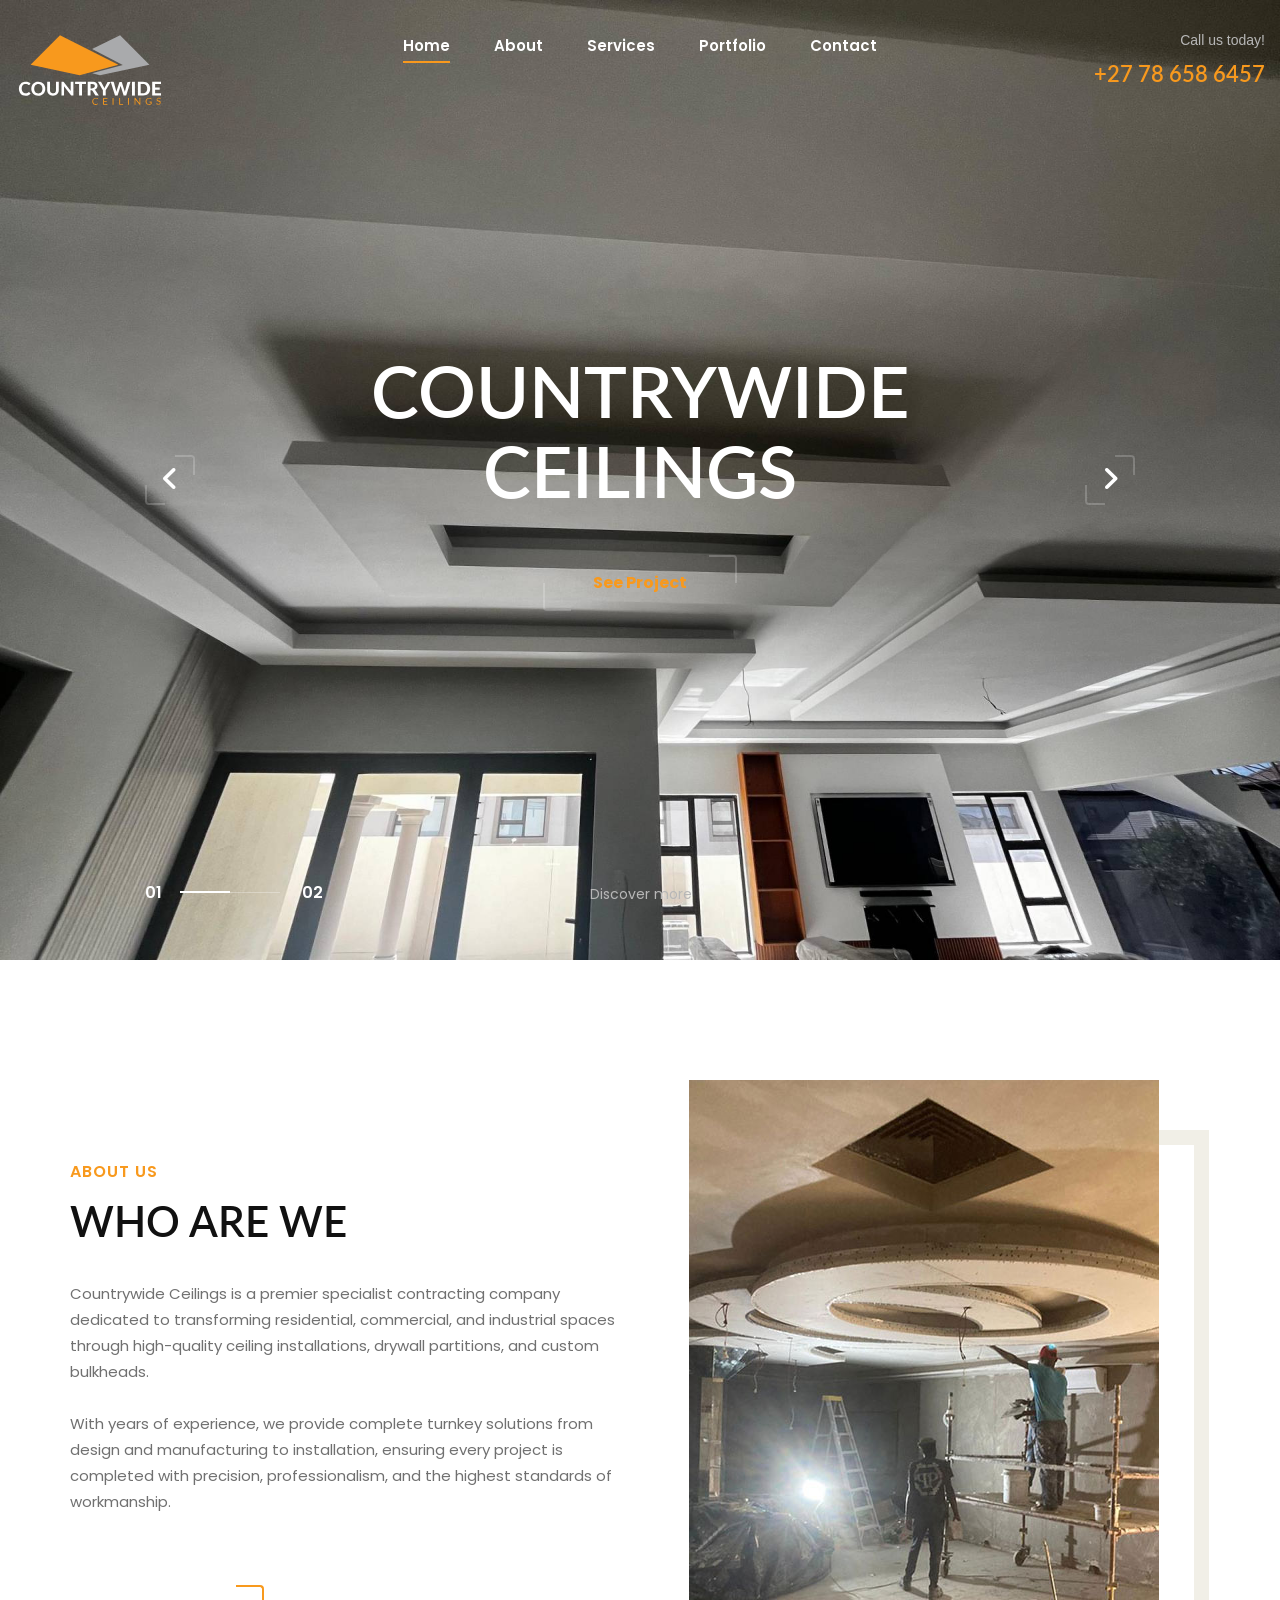
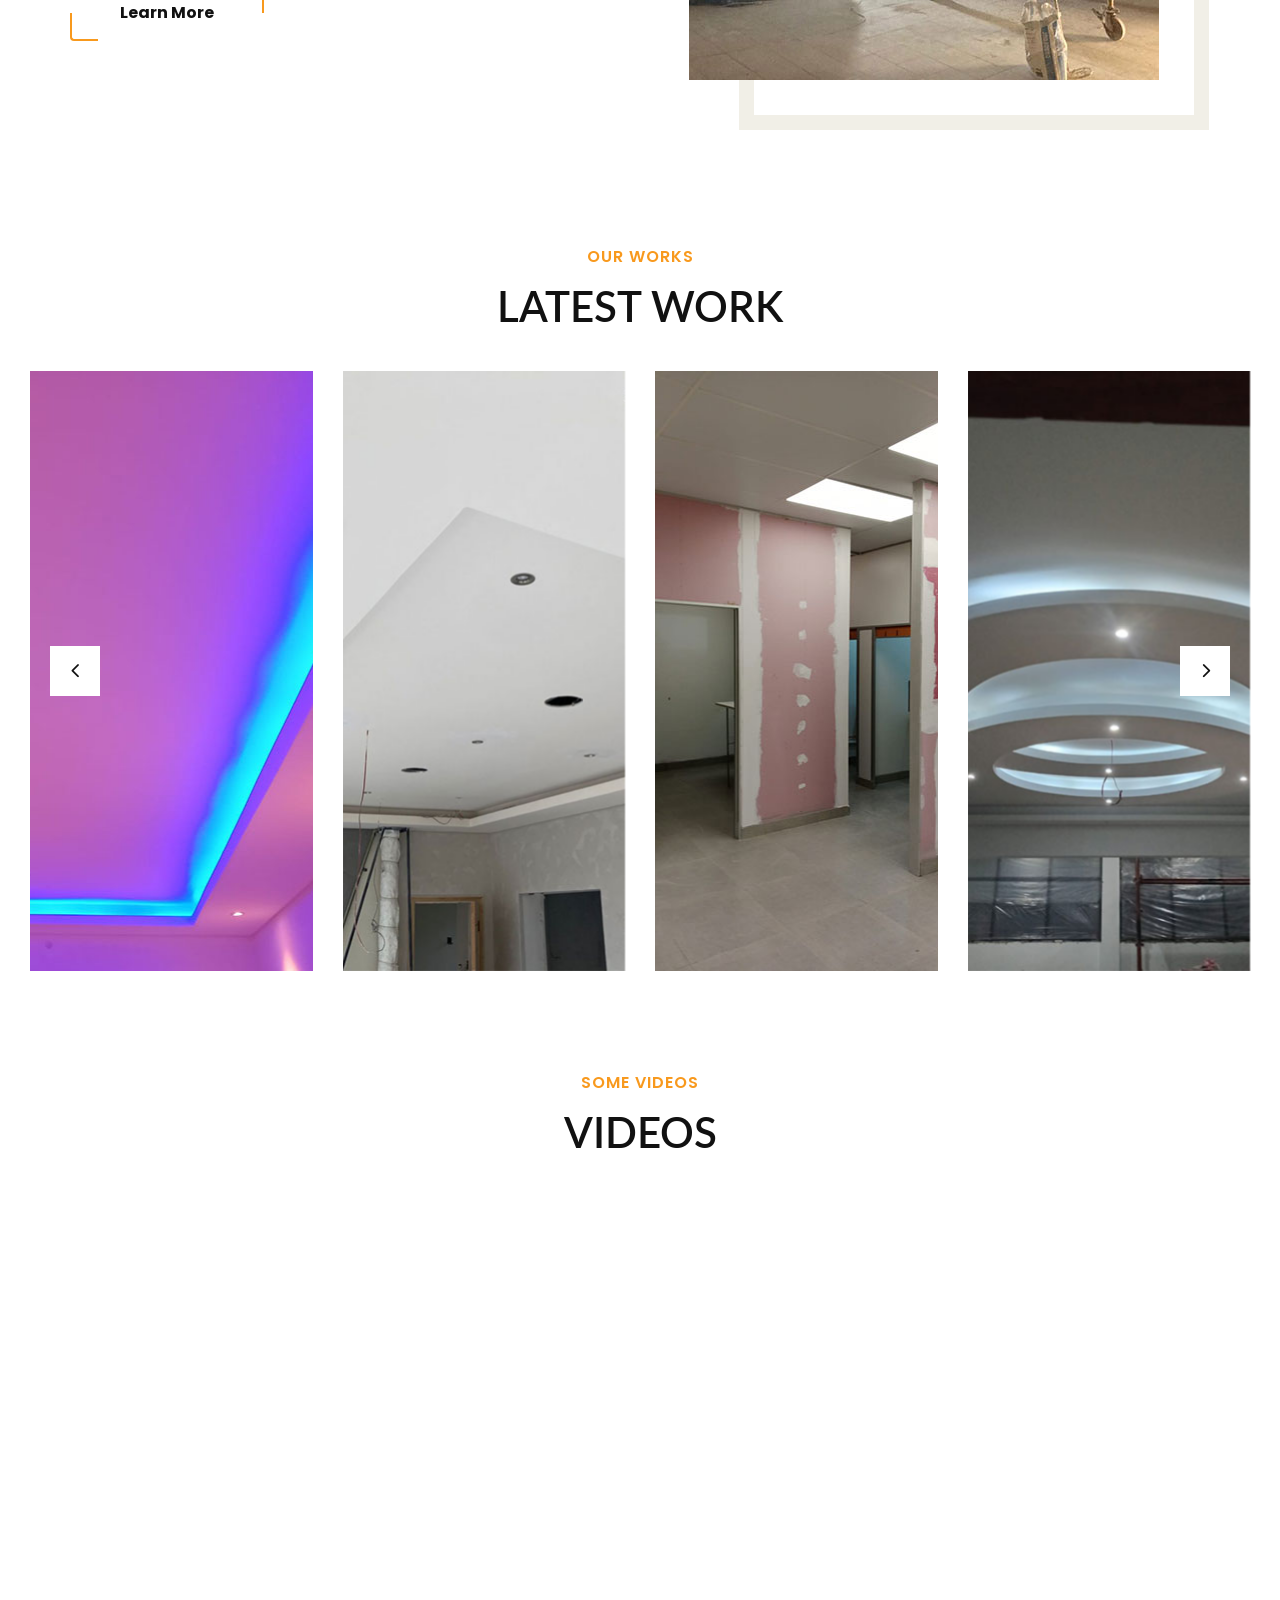
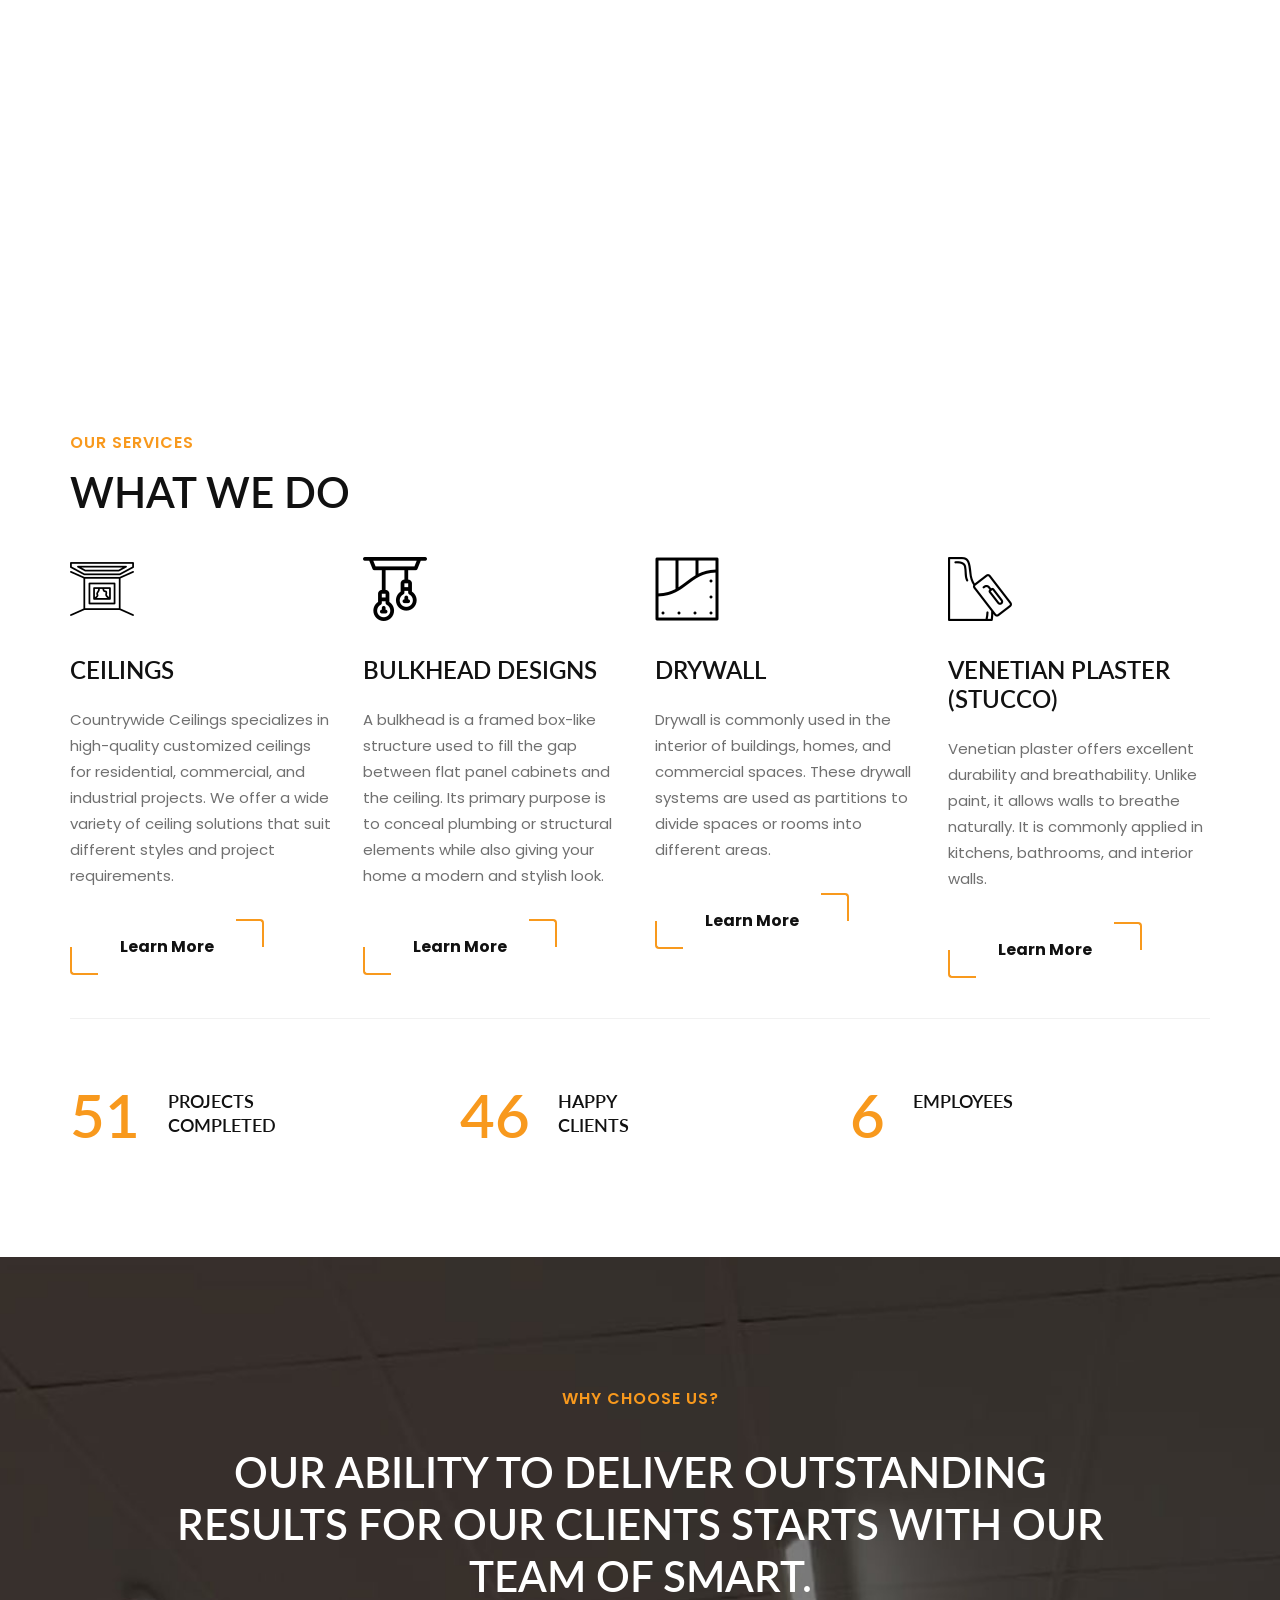
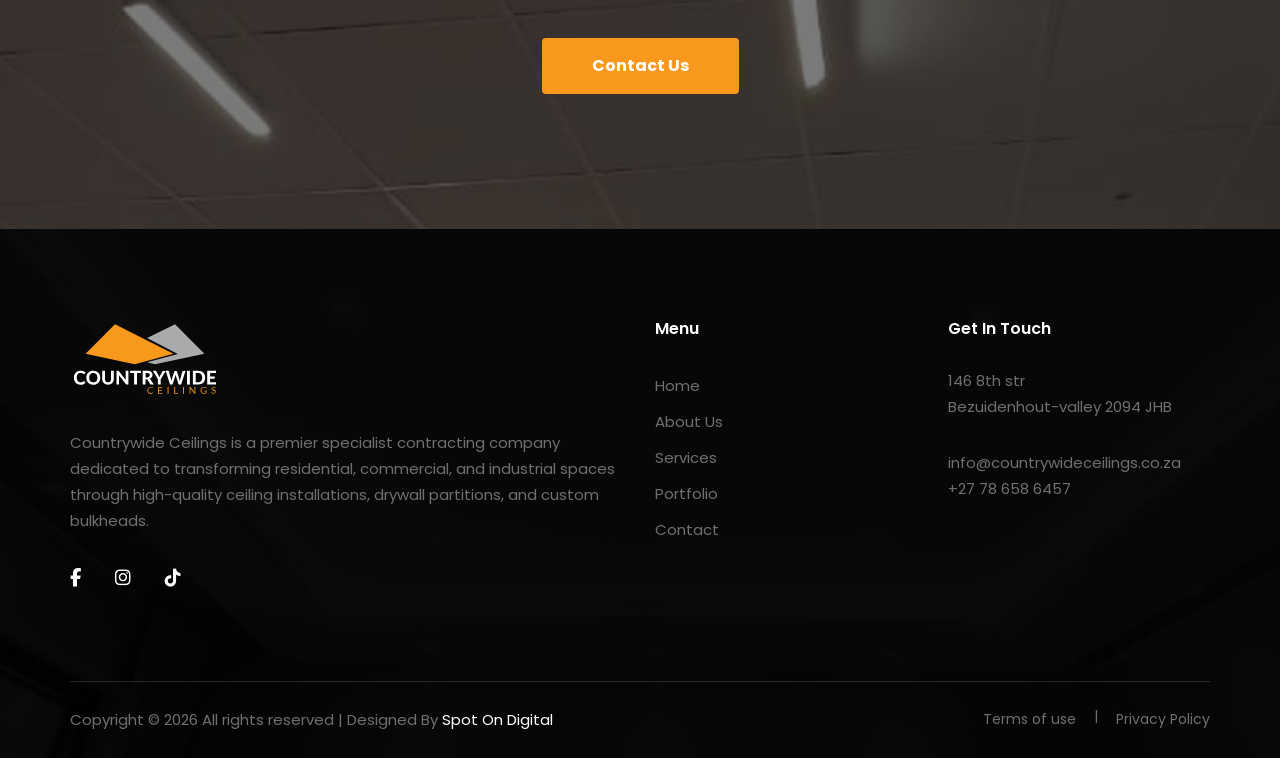
==== commit 8b45902a: "Add files via upload" ====
--- a/index.html
+++ b/index.html
@@ -11,6 +11,10 @@
     
     <!-- Favicon -->
     <link href="img/favicon.png" rel="icon">
+    
+    <!-- videos -->
+    <link rel="stylesheet" href="https://cdn.jsdelivr.net/npm/@fancyapps/ui/dist/fancybox.css"/>
+    <script src="https://cdn.jsdelivr.net/npm/@fancyapps/ui/dist/fancybox.umd.js"></script>
 
     <!-- Google Font -->
     <link href="https://fonts.googleapis.com/css2?family=Poppins:wght@300;400;500;600;700;800;900&display=swap"
@@ -223,6 +227,79 @@
         </div>
     </section>
     <!-- Project Section End -->
+    
+    
+<!-- Project Page Section Begin -->
+<section class="project-page spad">
+<div class="container-fluid">
+
+<div class="row">
+<div class="col-lg-12 text-center">
+<div class="section-title">
+<span>Some videos</span>
+<h2>Videos</h2>
+</div>
+</div>
+</div>
+
+<div class="row">
+
+<div class="col-lg-4">
+<div class="project__item">
+<a data-fancybox="videos" href="videos/v1.mp4">
+<video width="100%" muted>
+<source src="videos/v1.mp4" type="video/mp4">
+</video>
+</a>
+</div>
+</div>
+
+<div class="col-lg-4">
+<div class="project__item">
+<a data-fancybox="videos" href="videos/v2.mp4">
+<video width="100%" muted>
+<source src="videos/v2.mp4" type="video/mp4">
+</video>
+</a>
+</div>
+</div>
+
+<div class="col-lg-4">
+<div class="project__item">
+<a data-fancybox="videos" href="videos/v3.mp4">
+<video width="100%" muted>
+<source src="videos/v3.mp4" type="video/mp4">
+</video>
+</a>
+</div>
+</div>
+
+<div class="col-lg-4">
+<div class="project__item">
+<a data-fancybox="videos" href="videos/v4.mp4">
+<video width="100%" muted>
+<source src="videos/v4.mp4" type="video/mp4">
+</video>
+</a>
+</div>
+</div>
+    
+<div class="col-lg-4">
+<div class="project__item">
+<a data-fancybox="videos" href="videos/v5.mp4">
+<video width="100%" muted>
+<source src="videos/v5.mp4" type="video/mp4">
+</video>
+</a>
+</div>
+</div>
+
+</div>
+</div>
+</section>
+<!-- Project Page Section End -->
+
+    
 
     <!-- Services Section Begin -->
     <section class="services spad">
@@ -260,7 +337,7 @@
                 <div class="col-lg-3 col-md-6 col-sm-6">
                     <div class="services__item">
                         <img src="img/services/plastering.png" alt="">
-                        <h4>Venetian Plaster & Stucco</h4>
+                        <h4>Venetian Plaster (Stucco)</h4>
                         <p>Venetian plaster offers excellent durability and breathability. Unlike paint, it allows walls to breathe naturally. It is commonly applied in kitchens, bathrooms, and interior walls.</p>
                     </div><a href="services.html" class="primary-btn normal-btn">Learn More</a>
                 </div>
@@ -282,7 +359,7 @@
                     <div class="col-lg-4 col-md-6 col-sm-6">
                         <div class="counter__item">
                             <div class="counter__item__number">
-                                <h2 class="count">130</h2>
+                                <h2 class="count">89</h2>
                             </div>
                             <div class="counter__item__text">
                                 <h5>Happy<br /> Clients</h5>
@@ -364,7 +441,7 @@
                 <div class="col-md-3">
                     <div class="footer__address">
                         <h6>Get In Touch</h6>
-                        <p>193 Kitchener  <br />Kensington JHB 2094</p>
+                        <p>146 8th str  <br />Bezuidenhout-valley 2094 JHB</p> 
                         <ul>
                             <li>info@countrywideceilings.co.za</li>
                             <li>+27 78 658 6457</li>
--- a/css/style.css
+++ b/css/style.css
@@ -156,6 +156,14 @@
 	color: #fff;
 }
 
+
+.project__item video{
+width:100%;
+cursor:pointer;
+object-fit:cover;
+height:250px;
+}
+
 /* buttons */
 
 .primary-btn {
